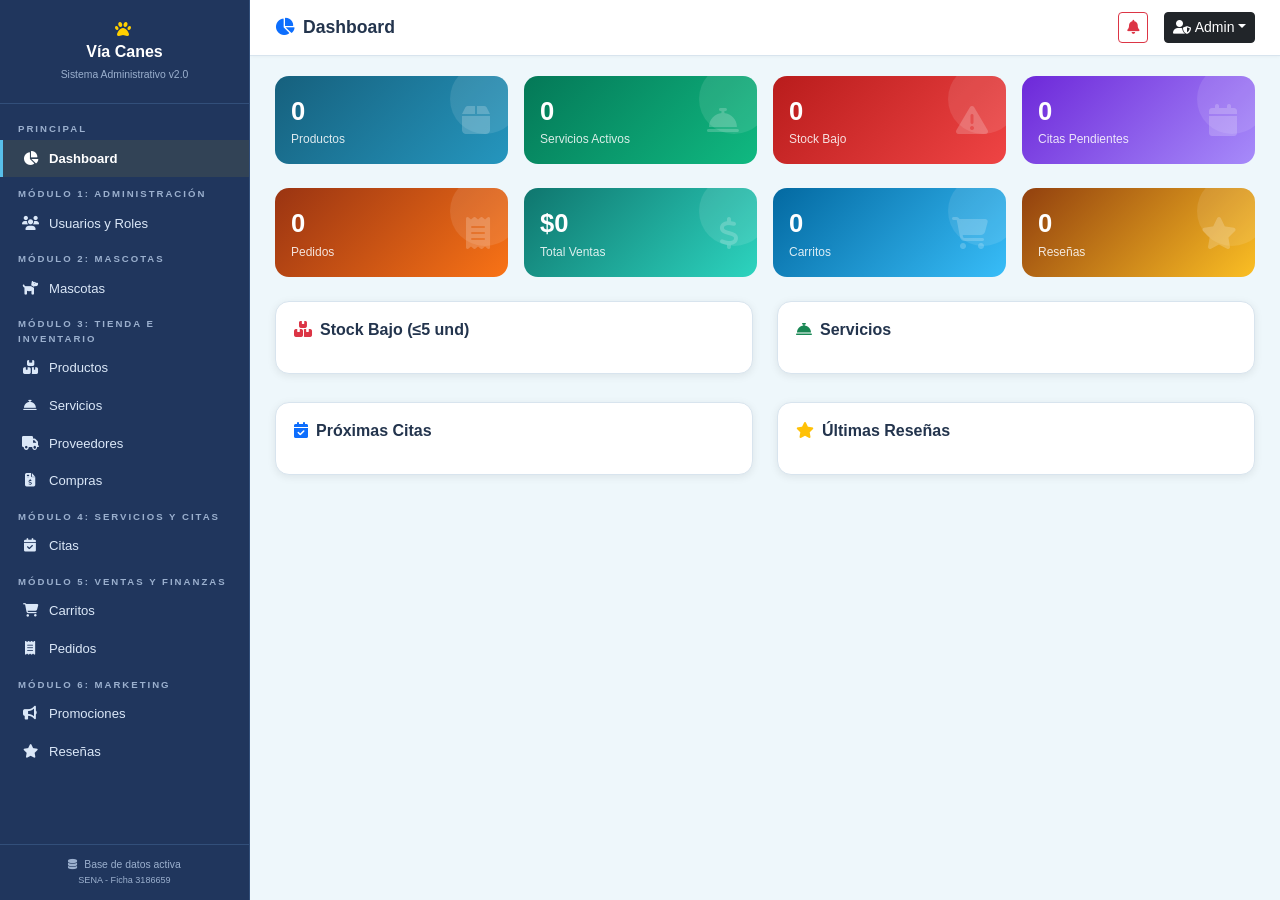
==== admin/index.html @ ef9cfd54 "mi primer commit" ====
<!DOCTYPE html>
<html lang="es">
<head>
<meta charset="UTF-8">
<title>Dashboard Admin | Vía Canes</title>
<meta name="viewport" content="width=device-width, initial-scale=1.0">
<link rel="stylesheet" href="https://cdnjs.cloudflare.com/ajax/libs/font-awesome/6.5.0/css/all.min.css">
<link href="https://cdn.jsdelivr.net/npm/bootstrap@5.3.0/dist/css/bootstrap.min.css" rel="stylesheet">
<link rel="stylesheet" href="../css/adminpanel.css">
</head>
<body>

<!-- ==================== SIDEBAR ==================== -->
<aside class="sidebar" id="sidebar">
  <div class="sidebar-brand">
    <i class="fa fa-paw me-1" style="color:#ffd000;"></i>
    <h5>Vía Canes</h5>
    <small>Sistema Administrativo v2.0</small>
  </div>
  <nav class="sidebar-nav">
    <div class="nav-label">Principal</div>
    <div class="nav-item active" data-mod="dashboard" onclick="cambiarModulo('dashboard')"><i class="fa fa-chart-pie"></i> Dashboard</div>

    <div class="nav-label">Módulo 1: Administración</div>
    <div class="nav-item" data-mod="usuarios" onclick="cambiarModulo('usuarios')"><i class="fa fa-users"></i> Usuarios y Roles</div>

    <div class="nav-label">Módulo 2: Mascotas</div>
    <div class="nav-item" data-mod="mascotas" onclick="cambiarModulo('mascotas')"><i class="fa fa-dog"></i> Mascotas</div>

    <div class="nav-label">Módulo 3: Tienda e Inventario</div>
    <div class="nav-item" data-mod="inventario" onclick="cambiarModulo('inventario')"><i class="fa fa-boxes-stacked"></i> Productos</div>
    <div class="nav-item" data-mod="servicios" onclick="cambiarModulo('servicios')"><i class="fa fa-concierge-bell"></i> Servicios</div>
    <div class="nav-item" data-mod="proveedores" onclick="cambiarModulo('proveedores')"><i class="fa fa-truck"></i> Proveedores</div>
    <div class="nav-item" data-mod="compras" onclick="cambiarModulo('compras')"><i class="fa fa-file-invoice-dollar"></i> Compras</div>

    <div class="nav-label">Módulo 4: Servicios y Citas</div>
    <div class="nav-item" data-mod="citas" onclick="cambiarModulo('citas')"><i class="fa fa-calendar-check"></i> Citas</div>

    <div class="nav-label">Módulo 5: Ventas y Finanzas</div>
    <div class="nav-item" data-mod="carritos" onclick="cambiarModulo('carritos')"><i class="fa fa-cart-shopping"></i> Carritos</div>
    <div class="nav-item" data-mod="ventas" onclick="cambiarModulo('ventas')"><i class="fa fa-receipt"></i> Pedidos</div>

    <div class="nav-label">Módulo 6: Marketing</div>
    <div class="nav-item" data-mod="marketing" onclick="cambiarModulo('marketing')"><i class="fa fa-bullhorn"></i> Promociones</div>
    <div class="nav-item" data-mod="resenas" onclick="cambiarModulo('resenas')"><i class="fa fa-star"></i> Reseñas</div>
  </nav>
  <div class="sidebar-footer">
    <i class="fa fa-database me-1"></i> Base de datos activa<br>
    <small>SENA - Ficha 3186659</small>
  </div>
</aside>

<!-- ==================== MAIN ==================== -->
<div class="main-content">
  <div class="topbar">
    <div class="d-flex align-items-center gap-3">
      <button class="btn btn-sm btn-outline-secondary d-md-none" onclick="document.getElementById('sidebar').classList.toggle('open')"><i class="fa fa-bars"></i></button>
      <h4 id="topbarTitle"><i class="fa fa-chart-pie me-2 text-primary"></i>Dashboard</h4>
    </div>
    <div class="d-flex align-items-center gap-3">
      <button class="btn btn-sm btn-outline-danger position-relative" onclick="verStockMinimo()" id="btnStockAlert">
        <i class="fa fa-bell"></i>
        <span class="position-absolute top-0 start-100 translate-middle badge rounded-pill bg-danger" id="stockBadge" style="display:none;">0</span>
      </button>
      <div class="dropdown">
        <button class="btn btn-sm btn-dark dropdown-toggle" data-bs-toggle="dropdown"><i class="fa fa-user-shield me-1"></i>Admin</button>
        <ul class="dropdown-menu dropdown-menu-end">
          <li><a class="dropdown-item small" href="#" onclick="cerrarSesion()"><i class="fa fa-sign-out-alt me-2"></i>Cerrar sesión</a></li>
        </ul>
      </div>
    </div>
  </div>

  <div class="content-area">

    <!-- ===== DASHBOARD ===== -->
    <div class="mod-section active" id="mod-dashboard">
      <!-- Tarjetas con la paleta actualizada -->
      <div class="row g-3 mb-4 fade-in">
        <div class="col-6 col-lg-3"><div class="stat-card" style="background:linear-gradient(135deg,#16607d,#2596be);"><div class="stat-num" id="statProductos">0</div><div class="stat-label">Productos</div><i class="fa fa-box stat-icon"></i></div></div>
        <div class="col-6 col-lg-3"><div class="stat-card" style="background:linear-gradient(135deg,#047857,#10b981);"><div class="stat-num" id="statServicios">0</div><div class="stat-label">Servicios Activos</div><i class="fa fa-concierge-bell stat-icon"></i></div></div>
        <div class="col-6 col-lg-3"><div class="stat-card" style="background:linear-gradient(135deg,#b91c1c,#ef4444);"><div class="stat-num" id="statStockBajo">0</div><div class="stat-label">Stock Bajo</div><i class="fa fa-exclamation-triangle stat-icon"></i></div></div>
        <div class="col-6 col-lg-3"><div class="stat-card" style="background:linear-gradient(135deg,#6d28d9,#a78bfa);"><div class="stat-num" id="statCitas">0</div><div class="stat-label">Citas Pendientes</div><i class="fa fa-calendar stat-icon"></i></div></div>
      </div>
      <div class="row g-3 mb-4 fade-in">
        <div class="col-6 col-lg-3"><div class="stat-card" style="background:linear-gradient(135deg,#9a3412,#f97316);"><div class="stat-num" id="statPedidos">0</div><div class="stat-label">Pedidos</div><i class="fa fa-receipt stat-icon"></i></div></div>
        <div class="col-6 col-lg-3"><div class="stat-card" style="background:linear-gradient(135deg,#0f766e,#2dd4bf);"><div class="stat-num" id="statVentas">$0</div><div class="stat-label">Total Ventas</div><i class="fa fa-dollar-sign stat-icon"></i></div></div>
        <div class="col-6 col-lg-3"><div class="stat-card" style="background:linear-gradient(135deg,#0369a1,#38bdf8);"><div class="stat-num" id="statCarritos">0</div><div class="stat-label">Carritos</div><i class="fa fa-cart-shopping stat-icon"></i></div></div>
        <div class="col-6 col-lg-3"><div class="stat-card" style="background:linear-gradient(135deg,#92400e,#fbbf24);"><div class="stat-num" id="statResenas">0</div><div class="stat-label">Reseñas</div><i class="fa fa-star stat-icon"></i></div></div>
      </div>
      <div class="row g-4">
        <div class="col-lg-6"><div class="sketch-card fade-in"><h6 class="fw-bold mb-3"><i class="fa fa-boxes-stacked me-2 text-danger"></i>Stock Bajo (≤5 und)</h6><div id="dashStockBajo" style="max-height:260px;overflow-y:auto;"></div></div></div>
        <div class="col-lg-6"><div class="sketch-card fade-in"><h6 class="fw-bold mb-3"><i class="fa fa-concierge-bell me-2 text-success"></i>Servicios</h6><div id="dashServicios" style="max-height:260px;overflow-y:auto;"></div></div></div>
      </div>
      <div class="row g-4 mt-1">
        <div class="col-lg-6"><div class="sketch-card fade-in"><h6 class="fw-bold mb-3"><i class="fa fa-calendar-check me-2 text-primary"></i>Próximas Citas</h6><div id="dashCitas" style="max-height:240px;overflow-y:auto;"></div></div></div>
        <div class="col-lg-6"><div class="sketch-card fade-in"><h6 class="fw-bold mb-3"><i class="fa fa-star me-2 text-warning"></i>Últimas Reseñas</h6><div id="dashResenas" style="max-height:240px;overflow-y:auto;"></div></div></div>
      </div>
    </div>

    <!-- ===== MÓDULO 1: USUARIOS ===== -->
    <div class="mod-section" id="mod-usuarios">
      <div class="sketch-card fade-in">
        <div class="d-flex justify-content-between align-items-center mb-3">
          <h6 class="fw-bold mb-0"><i class="fa fa-users me-2"></i>Usuarios Registrados</h6>
          <button class="btn btn-sm btn-v btn-primary" data-bs-toggle="modal" data-bs-target="#modalUsuario" onclick="prepararModalUsuarioNormal()">
            <i class="fa fa-plus me-1"></i>Nuevo
          </button>
        </div>
        <div class="table-responsive">
          <table class="table table-vc table-hover mb-0">
            <thead>
              <tr>
                <th>ID</th><th>Foto</th><th>Documento</th><th>Nombre</th><th>Email</th><th>Celular</th><th>Rol</th><th>Localidad</th><th>Acc.</th>
              </tr>
            </thead>
            <tbody id="tablaUsuarios"></tbody>
          </table>
        </div>
      </div>
    </div>

    <!-- ===== MÓDULO 2: MASCOTAS ===== -->
    <div class="mod-section" id="mod-mascotas">
      <div class="row g-4">
        <div class="col-lg-4">
          <div class="sketch-card fade-in">
            <h6 class="fw-bold mb-3"><i class="fa fa-paw me-2"></i>Registrar Mascota</h6>
            <form id="formMascota" novalidate>
              <input type="hidden" id="masIdEdit">
              <div class="mb-3 text-center">
                <input type="file" id="mascotaImagen" accept="image/*" style="display:none;" onchange="previewMascotaImg(this)">
                <div id="mascotaImgPreview" style="display:none;" class="mb-2">
                  <div class="img-preview-container d-inline-block">
                    <img id="mascotaPreview" src="" alt="">
                    <button type="button" class="btn-remove-img" onclick="quitarMascotaImg()"><i class="fa fa-times"></i></button>
                  </div>
                </div>
                <div id="mascotaImgPlaceholder" class="mb-2">
                  <div class="d-inline-flex align-items-center justify-content-center rounded-circle" style="width:100px;height:100px;background:#f0f2f5;border:3px dashed #cbd5e1;">
                    <i class="fa fa-paw fa-2x text-muted" style="opacity:.4;"></i>
                  </div>
                </div>
                <button type="button" class="btn btn-sm btn-dark mt-2 fw-bold w-100" onclick="document.getElementById('mascotaImagen').click()"><i class="fa fa-camera"></i> Foto</button>
              </div>
              <div class="mb-2"><label class="fw-bold small">Dueño:</label><select id="masDueno" class="form-select form-select-sm" required></select></div>
              <div class="mb-2"><label class="fw-bold small">Nombre de la Mascota:</label><input type="text" id="masNombre" class="form-control form-control-sm" required></div>
              <div class="row g-2 mb-2">
                <div class="col-6"><label class="fw-bold small">Especie:</label><select id="masEspecie" class="form-select form-select-sm" required><option value="">...</option></select></div>
                <div class="col-6"><label class="fw-bold small">Raza:</label><select id="masRaza" class="form-select form-select-sm" required><option value="">Primero especie</option></select></div>
              </div>
              <div class="mb-2" id="contEspecieDetalle" style="display:none;"><label class="fw-bold small">Detalle especie:</label><input type="text" id="masEspecieDetalle" class="form-control form-control-sm"></div>
              <div class="mb-2" id="contRazaDetalle" style="display:none;"><label class="fw-bold small">Detalle raza:</label><input type="text" id="masRazaDetalle" class="form-control form-control-sm"></div>
              <div class="row g-2 mb-2">
                <div class="col-6"><label class="fw-bold small">Sexo:</label><select id="masSexo" class="form-select form-select-sm" required><option value="">...</option></select></div>
                <div class="col-6"><label class="fw-bold small">Peso (kg):</label><input type="number" id="masPeso" class="form-control form-control-sm" step="0.1" required></div>
              </div>
              <div class="row g-2 mb-2">
                <div class="col-6"><label class="fw-bold small">Edad:</label><input type="text" id="masEdad" class="form-control form-control-sm" required></div>
                <div class="col-6"><label class="fw-bold small">Color:</label><input type="text" id="masColor" class="form-control form-control-sm"></div>
              </div>
              <div class="mb-3"><label class="fw-bold small">Observaciones:</label><textarea id="masObservaciones" class="form-control form-control-sm" rows="2"></textarea></div>
              <div class="d-grid gap-2">
                <button type="button" class="btn btn-sm btn-dark fw-bold" onclick="guardarMascota()">GUARDAR MASCOTA</button>
                <button type="button" class="btn btn-outline-secondary btn-sm" onclick="limpiarFormMascota()"><i class="fa fa-eraser me-1"></i>Limpiar</button>
              </div>
            </form>
          </div>
        </div>
        <div class="col-lg-8">
          <div class="sketch-card fade-in">
            <div class="d-flex justify-content-between align-items-center mb-3">
              <h6 class="fw-bold mb-0"><i class="fa fa-dog me-2"></i>Mascotas</h6>
              <button class="btn btn-sm btn-primary" onclick="prepararNuevaMascota()"><i class="fa fa-plus me-1"></i>Nueva</button>
              <input type="text" class="form-control form-control-sm" id="buscarMascota" placeholder="Buscar..." style="width:160px;" oninput="renderMascotas()">
            </div>
            <div class="table-responsive" style="max-height:560px;overflow-y:auto;">
              <table class="table table-vc table-hover mb-0">
                <thead style="position:sticky;top:0;z-index:2;">
                  <tr>
                    <th>ID</th><th>Foto</th><th>Nombre</th><th>Especie</th><th>Raza</th><th>Sexo</th><th>Edad</th><th>Peso</th><th>Dueño</th><th>Acc.</th>
                  </tr>
                </thead>
                <tbody id="tablaMascotas"></tbody>
              </table>
            </div>
          </div>
        </div>
      </div>
    </div>

    <!-- ===== MÓDULO 3: INVENTARIO ===== -->
    <div class="mod-section" id="mod-inventario">
      <div class="row g-4">
        <div class="col-lg-4">
          <div class="sketch-card fade-in">
            <h6 class="fw-bold mb-3"><i class="fa fa-plus-circle me-2 text-success"></i>Producto</h6>
            <form id="formProducto" novalidate>
              <input type="hidden" id="prodIdEdit">
              <div class="mb-3 text-center">
                <input type="file" id="productoImagen" accept="image/*" style="display:none;" onchange="previewProductoImg(this)">
                <div id="productoImgPreview" style="display:none;" class="mb-2">
                  <div class="img-preview-container d-inline-block">
                    <img id="productoPreview" src="" alt="" style="border-radius:12px;">
                    <button type="button" class="btn-remove-img" onclick="quitarProductoImg()"><i class="fa fa-times"></i></button>
                  </div>
                </div>
                <div id="productoImgPlaceholder" class="mb-2">
                  <div class="d-inline-flex align-items-center justify-content-center rounded-3" style="width:140px;height:100px;background:#f0f2f5;border:3px dashed #cbd5e1;">
                    <i class="fa fa-box-open fa-2x text-muted" style="opacity:.4;"></i>
                  </div>
                </div>
                <button type="button" class="btn btn-sm btn-dark mt-2 fw-bold w-100" onclick="document.getElementById('productoImagen').click()"><i class="fa fa-camera"></i> Foto</button>
              </div>
              <div class="mb-2"><label class="fw-bold small">Nombre:</label><input type="text" id="prodNombre" class="form-control form-control-sm" required></div>
              <div class="row g-2 mb-2">
                <div class="col-6"><label class="fw-bold small">Categoría:</label><select id="prodCategoria" class="form-select form-select-sm"></select></div>
                <div class="col-6"><label class="fw-bold small">Estado:</label><select id="prodEstado" class="form-select form-select-sm"></select></div>
              </div>
              <div class="mb-2"><label class="fw-bold small">Costo Compra $:</label><input type="number" id="prodCosto" class="form-control form-control-sm" min="0" required></div>
              <div class="mb-2"><label class="fw-bold small">Precio Venta $:</label><input type="number" id="prodPrecio" class="form-control form-control-sm" min="0" required></div>
              <div class="row g-2 mb-2">
                <div class="col-6"><label class="fw-bold small">Stock:</label><input type="number" id="prodStock" class="form-control form-control-sm" value="0" min="0"></div>
                <div class="col-6"><label class="fw-bold small">Cód. Barras:</label><input type="text" id="prodCodBarras" class="form-control form-control-sm"></div>
              </div>
              <div class="mb-2"><label class="fw-bold small">Proveedor:</label><select id="prodProveedor" class="form-select form-select-sm"></select></div>
              <div class="mb-3"><label class="fw-bold small">Descripción:</label><textarea id="prodDesc" class="form-control form-control-sm" rows="2"></textarea></div>
              <div class="d-grid gap-2">
                <button type="button" class="btn btn-sm btn-dark fw-bold" onclick="guardarProducto()">💾 GUARDAR EN SISTEMA VÍA CANES</button>
                <button type="button" class="btn btn-outline-secondary btn-sm" onclick="limpiarFormProducto()"><i class="fa fa-eraser me-1"></i>Limpiar</button>
              </div>
            </form>
          </div>
        </div>
        <div class="col-lg-8">
          <div class="sketch-card fade-in">
            <div class="d-flex justify-content-between align-items-center mb-3">
              <h6 class="fw-bold mb-0"><i class="fa fa-box me-2"></i>Productos</h6>
              <div class="d-flex gap-2">
                <input type="text" class="form-control form-control-sm" id="buscarProducto" placeholder="Buscar..." style="width:160px;" oninput="renderProductos()">
                <button class="btn btn-sm btn-outline-danger btn-v" onclick="verStockMinimo()" title="Ver Stock Mínimo"><i class="fa fa-exclamation-triangle"></i></button>
              </div>
            </div>
            <div class="table-responsive" style="max-height:500px;overflow-y:auto;">
              <table class="table table-vc table-hover mb-0">
                <thead style="position:sticky;top:0;z-index:2;">
                  <tr>
                    <th>ID</th><th>Foto</th><th>Producto</th><th>Categoría</th><th>Costo</th><th>Precio</th><th>Stock</th><th>Estado</th><th>Acc.</th>
                  </tr>
                </thead>
                <tbody id="tablaProductos"></tbody>
              </table>
            </div>
          </div>
        </div>
      </div>
    </div>

    <!-- SERVICIOS -->
    <div class="mod-section" id="mod-servicios">
      <div class="row g-4">
        <div class="col-lg-4"><div class="sketch-card fade-in"><h6 class="fw-bold mb-3"><i class="fa fa-plus-circle me-2 text-success"></i>Servicio</h6>
          <form id="formServicio"><input type="hidden" id="servIdEdit">
            <div class="mb-2"><label class="fw-bold small">Nombre:</label><input type="text" id="servNombre" class="form-control form-control-sm" required></div>
            <div class="mb-2"><label class="fw-bold small">Categoría:</label><select id="servCategoria" class="form-select form-select-sm"></select></div>
            <div class="row g-2 mb-2"><div class="col-6"><label class="fw-bold small">Precio Ref. $:</label><input type="number" id="servPrecio" class="form-control form-control-sm" required></div><div class="col-6"><label class="fw-bold small">Duración (min):</label><input type="number" id="servDuracion" class="form-control form-control-sm"></div></div>
            <div class="info-precio-variable mb-2"><i class="fa fa-info-circle"></i><span>Precio según tamaño, raza y especie.</span></div>
            <div class="mb-2"><label class="fw-bold small">Estado:</label><select id="servEstado" class="form-select form-select-sm"><option value="1">Activo</option><option value="2">Inactivo</option></select></div>
            <div class="mb-3"><label class="fw-bold small">Descripción:</label><textarea id="servDesc" class="form-control form-control-sm" rows="2"></textarea></div>
            <div class="d-grid gap-2"><button type="submit" class="btn btn-success btn-v"><i class="fa fa-save me-1"></i>Guardar</button><button type="button" class="btn btn-outline-secondary btn-sm" onclick="limpiarFormServicio()"><i class="fa fa-eraser me-1"></i>Limpiar</button></div>
          </form>
        </div>
      </div>
        <div class="col-lg-8">
        <div class="sketch-card fade-in">
        <div class="btn-group w-100 mb-3" id="filtroServGroup">
        <button type="button" class="btn btn-sm btn-dark" onclick="filtrarServicios('todos')" data-filtro="todos">Todos (<span class="cnt-t">0</span>)</button>
        <button type="button" class="btn btn-sm btn-outline-success" onclick="filtrarServicios('activos')" data-filtro="activos">Activos (<span class="cnt-a">0</span>)</button>
        <button type="button" class="btn btn-sm btn-outline-secondary" onclick="filtrarServicios('inactivos')" data-filtro="inactivos">Inactivos (<span class="cnt-i">0</span>)</button>
      </div>
      <div id="listaServicios" style="max-height:450px;overflow-y:auto;">
      </div>
    </div>
  </div>
    </div>
    </div>

    <!-- PROVEEDORES -->
<div class="mod-section" id="mod-proveedores">
  <div class="row g-4">
    <div class="col-lg-4">
      <div class="sketch-card fade-in">
        <h6 class="fw-bold mb-3"><i class="fa fa-truck me-2"></i>Proveedor</h6>
        <form id="formProveedor">
          <input type="hidden" id="provIdEdit">
          <div class="mb-2"><label class="fw-bold small">Empresa:</label><input type="text" id="provEmpresa" class="form-control form-control-sm" required></div>
          <div class="mb-2"><label class="fw-bold small">NIT:</label><input type="text" id="provNit" class="form-control form-control-sm" required></div>
          <div class="mb-2"><label class="fw-bold small">Contacto:</label><input type="text" id="provContacto" class="form-control form-control-sm" required></div>
          <div class="mb-2"><label class="fw-bold small">Teléfono:</label><input type="tel" id="provTelefono" class="form-control form-control-sm" required></div>
          <div class="mb-2"><label class="fw-bold small">Correo:</label><input type="email" id="provCorreo" class="form-control form-control-sm" required></div>
          
          <!--  NUEVOS CAMPOS AGREGADOS AQUÍ -->
          <div class="mb-2"><label class="fw-bold small">Dirección:</label><input type="text" id="provDireccion" class="form-control form-control-sm" placeholder="Ej: Cra 52 # 63-45"></div>
          <div class="mb-3"><label class="fw-bold small">Marcas que comercializa:</label><input type="text" id="provMarcas" class="form-control form-control-sm" placeholder="Ej: Purina, Royal Canin, Dog Chow..."></div>
          
          <div class="d-grid gap-2">
            <button type="submit" class="btn btn-primary btn-v"><i class="fa fa-save me-1"></i>Guardar</button>
            <button type="button" class="btn btn-outline-secondary btn-sm" onclick="limpiarFormProveedor()"><i class="fa fa-eraser me-1"></i>Limpiar</button>
          </div>
        </form>
        <div class="alert alert-light border mt-3 mb-0 rounded-3 small">
          <div class="d-flex justify-content-between"><span class="text-muted">Total:</span><strong id="provTotal">0</strong></div>
        </div>
      </div>
    </div>
    <div class="col-lg-8">
      <div class="sketch-card fade-in">
        <div class="d-flex justify-content-between align-items-center mb-3">
          <h6 class="fw-bold mb-0"><i class="fa fa-truck me-2"></i>Proveedores</h6>
          <input type="text" class="form-control form-control-sm" id="buscarProveedor" placeholder="Buscar..." style="width:200px;" oninput="renderProveedores()">
        </div>
        <div class="table-responsive" style="max-height:520px;overflow-y:auto;">
          <table class="table table-vc table-hover mb-0">
            <thead style="position:sticky;top:0;z-index:2;">
              <tr>
                <th>ID</th><th>Empresa</th><th>NIT</th><th>Contacto</th><th>Teléfono</th><th>Correo</th><th>Dirección</th><th>Marcas</th><th>Acc.</th>
              </tr>
            </thead>
            <tbody id="tablaProveedores"></tbody>
          </table>
        </div>
      </div>
    </div>
  </div>
</div>

    <!-- COMPRAS -->
    <div class="mod-section" id="mod-compras"> 
    <div class="row g-4"> 
        <div class="col-lg-4"> 
            <div class="sketch-card fade-in"> 
                <h6 class="fw-bold mb-3" id="tituloFormCompra"><i class="fa fa-file-invoice-dollar me-2 text-success"></i>Compra</h6> 
                <form id="formCompra">
                    <input type="hidden" id="compraIdEdit"> 
                    
                    <div class="mb-2">
                        <label class="fw-bold small">Proveedor:</label>
                        <select id="compraProveedor" class="form-select form-select-sm" required></select>
                    </div> 

                    <!-- 🆕 NUEVO CAMPO: N° Factura (Perfectamente integrado) -->
                    <div class="mb-2">
                        <label class="fw-bold small">N° Factura:</label>
                        <input type="text" id="compraFactura" class="form-control form-control-sm" placeholder="Ej: FAC-2024-001" required>
                    </div>

                    <div class="mb-2">
                        <label class="fw-bold small">Producto:</label>
                        <select id="compraProducto" class="form-select form-select-sm" required></select>
                    </div> 
                    
                    <div class="row g-2 mb-2">
                        <div class="col-6">
                            <label class="fw-bold small">Cantidad:</label>
                            <input type="number" id="compraCantidad" class="form-control form-control-sm" min="1" placeholder="Ej: 10" required>
                        </div>
                        <div class="col-6">
                            <label class="fw-bold small">Costo Unit. $:</label>
                            <input type="number" id="compraCosto" class="form-control form-control-sm" min="0" placeholder="Ej: 15000" required>
                        </div>
                    </div> 
                    
                    <div class="mb-3">
                        <label class="fw-bold small">Fecha:</label>
                        <input type="date" id="compraFecha" class="form-control form-control-sm" required>
                    </div> 
                    
                    <div class="d-grid gap-2">
                        <button type="button" class="btn btn-success btn-v w-100" id="btnGuardarCompra"><i class="fa fa-bolt me-1"></i>Guardado Automático</button>
                        <button type="button" class="btn btn-outline-secondary btn-sm" onclick="limpiarFormCompra()"><i class="fa fa-eraser me-1"></i>Limpiar</button>
                    </div> 
                </form> 
                
                <div class="mt-3 p-2 rounded-3 text-center small" id="comprasEstadoIndicador"><i class="fa fa-info-circle me-1"></i>Llena todos los campos y se guarda solo en 1.5s</div> 
                <div class="alert alert-info mt-2 mb-0 small" style="padding:8px 12px;"><i class="fa fa-info-circle me-1"></i>Stock se ajusta automáticamente al guardar o eliminar.</div> 
            </div> 
        </div> 
        
        <div class="col-lg-8"> 
            <div class="sketch-card fade-in"> 
                <div class="d-flex justify-content-between align-items-center mb-3">
                    <h6 class="fw-bold mb-0"><i class="fa fa-file-invoice-dollar me-2"></i>Historial de Compras</h6>
                    <span class="badge bg-primary" id="comprasTotalBadge">0 compras</span>
                </div> 
                <div class="table-responsive">
                    <table class="table table-vc table-hover mb-0">
                        <thead>
                            <tr>
                                <th>ID</th>
                                <th>Fecha</th>
                                <th>Proveedor</th>
                                <!-- 🆕 NUEVO ENCABEZADO: Factura -->
                                <th>Factura</th>
                                <th>Producto</th>
                                <th>Cant.</th>
                                <th>Costo Unit.</th>
                                <th>Total</th>
                                <th>Acc.</th>
                            </tr>
                        </thead>
                        <tbody id="tablaCompras"></tbody>
                    </table>
                </div> 
            </div> 
        </div> 
    </div> 
</div>

       
    <!-- MÓDULO CITAS -->
    <div class="mod-section" id="mod-citas">
      <div class="row g-4">
        <div class="col-lg-5"><div class="sketch-card fade-in"><h6 class="fw-bold mb-3"><i class="fa fa-calendar-plus me-2 text-primary"></i>Agendar Cita</h6>
          <form id="formCita">
            <div class="mb-2"><label class="fw-bold small"><i class="fa fa-user me-1 text-primary"></i>Cliente:</label><div class="select-with-btn"><select id="citaCliente" class="form-select form-select-sm" required><option value="">Seleccionar...</option></select><button type="button" class="btn btn-primary btn-add-inline" title="Crear cliente" onclick="abrirModalUsuarioDesdeCita()"><i class="fa fa-user-plus"></i></button></div><small id="citaClienteInfo" class="text-muted mt-1 d-block" style="font-size:.68rem;display:none;"></small></div>
            <div class="mb-2"><label class="fw-bold small"><i class="fa fa-paw me-1 text-success"></i>Mascota:</label><div class="select-with-btn"><select id="citaMascota" class="form-select form-select-sm" required><option value="">Primero seleccione cliente</option></select><button type="button" class="btn btn-success btn-add-inline" title="Registrar mascota rápida" onclick="toggleMiniFormMascota()" id="btnToggleMiniMas"><i class="fa fa-plus"></i></button></div><small id="citaMascotaInfo" class="text-muted mt-1 d-block" style="font-size:.68rem;display:none;"></small></div>
            <div id="miniFormMascota" style="display:none;">
              <div class="mini-form-card"><div class="d-flex justify-content-between align-items-center mb-2"><h6 class="mb-0"><i class="fa fa-bolt me-1"></i>Registro Rápido Mascota</h6><button type="button" class="btn btn-sm btn-outline-danger py-0 px-2" onclick="toggleMiniFormMascota()" style="font-size:.7rem;"><i class="fa fa-times"></i></button></div><div class="row g-2 mb-2"><div class="col-6"><label>Nombre *</label><input type="text" id="miniMasNombre" class="form-control form-control-sm"></div><div class="col-6"><label>Especie *</label><select id="miniMasEspecie" class="form-select form-select-sm"><option value="">...</option></select></div></div><div class="row g-2 mb-2"><div class="col-6"><label>Raza *</label><select id="miniMasRaza" class="form-select form-select-sm"><option value="">Primero especie</option></select></div><div class="col-6"><label>Sexo *</label><select id="miniMasSexo" class="form-select form-select-sm"><option value="">...</option></select></div></div><div class="row g-2 mb-2"><div class="col-4"><label>Peso *</label><input type="number" id="miniMasPeso" class="form-control form-control-sm" step="0.1"></div><div class="col-4"><label>Edad *</label><input type="text" id="miniMasEdad" class="form-control form-control-sm"></div><div class="col-4"><label>Color</label><input type="text" id="miniMasColor" class="form-control form-control-sm"></div></div><div id="miniContEspDetalle" style="display:none;" class="mb-2"><label>Detalle especie:</label><input type="text" id="miniMasEspDetalle" class="form-control form-control-sm"></div>
              <div id="miniContRazaDetalle" style="display:none;" class="mb-2"><label>Especifique la raza *</label><input type="text" id="miniMasRazaDetalle" class="form-control form-control-sm" placeholder="Ingrese la raza"></div>
              <div class="mb-2"><label>Observaciones</label><input type="text" id="miniMasObs" class="form-control form-control-sm"></div><button type="button" class="btn btn-sm btn-success w-100 fw-bold" onclick="guardarMascotaRapida()"><i class="fa fa-bolt me-1"></i>Guardar y Seleccionar</button></div></div>
            <div class="mb-2"><label class="fw-bold small"><i class="fa fa-concierge-bell me-1 text-warning"></i>Servicio:</label><select id="citaServicio" class="form-select form-select-sm" required><option value="">Seleccionar...</option></select><div class="info-precio-variable"><i class="fa fa-info-circle"></i><span>Precio según tamaño, raza y especie de la mascota.</span></div></div>
            <div class="row g-2 mb-2"><div class="col-6"><label class="fw-bold small">Fecha:</label><input type="date" id="citaFecha" class="form-control form-control-sm" required></div><div class="col-6"><label class="fw-bold small">Hora:</label><input type="time" id="citaHora" class="form-control form-control-sm" required></div></div>
            <div class="mb-3"><label class="fw-bold small">Notas:</label><textarea id="citaNotas" class="form-control form-control-sm" rows="2"></textarea></div>
            <button type="submit" class="btn btn-primary btn-v w-100"><i class="fa fa-calendar-check me-1"></i>Agendar Cita</button>
          </form></div></div>
        <div class="col-lg-7"><div class="sketch-card fade-in">
          <div class="d-flex justify-content-between align-items-center mb-3 flex-wrap gap-2"><h6 class="fw-bold mb-0"><i class="fa fa-calendar-check me-2"></i>Citas</h6><div class="btn-group btn-group-sm"><button class="btn btn-dark active" onclick="filtrarCitas('hoy',this)">Hoy</button><button class="btn btn-outline-dark" onclick="filtrarCitas('todas',this)">Todas</button><button class="btn btn-outline-warning" onclick="filtrarCitas('pendientes',this)">Pendientes</button><button class="btn btn-outline-info" onclick="filtrarCitas('confirmadas',this)">Confirmadas</button><button class="btn btn-outline-success" onclick="filtrarCitas('completadas',this)">Completadas</button><button class="btn btn-outline-secondary" onclick="filtrarCitas('canceladas',this)">Canceladas</button></div></div><div class="table-responsive" style="max-height:540px;overflow-y:auto;"><table class="table table-vc table-hover mb-0"><thead style="position:sticky;top:0;z-index:2;"><tr><th>ID</th><th>Fecha</th><th>Hora</th><th>Cliente</th><th>Mascota</th><th>Servicio</th><th>Estado</th><th>Acc.</th></tr></thead><tbody id="tablaCitas"></tbody></table></div></div></div>
      </div>
    </div>

    <div class="mod-section" id="mod-carritos"><div class="sketch-card fade-in"><h6 class="fw-bold mb-3"><i class="fa fa-cart-shopping me-2"></i>Carritos</h6><div id="listaCarritos"></div></div></div>
    
    <div class="mod-section" id="mod-ventas"><div class="sketch-card fade-in"><h6 class="fw-bold mb-3"><i class="fa fa-receipt me-2"></i>Pedidos</h6><div class="table-responsive"><table class="table table-vc table-hover mb-0"><thead><tr><th>ID</th><th>Fecha</th><th>Cliente</th><th>Total</th><th>Estado</th><th>Método</th><th>Pago</th><th>Acc.</th></tr></thead><tbody id="tablaPedidos"></tbody></table></div></div></div>
    
    <div class="mod-section" id="mod-marketing">
      <div class="row g-4">
        <div class="col-lg-5"><div class="sketch-card fade-in"><h6 class="fw-bold mb-3"><i class="fa fa-tags me-2 text-warning"></i>Promoción</h6><form id="formPromo"><div class="mb-2"><label class="fw-bold small">Nombre:</label><input type="text" id="promoNombre" class="form-control form-control-sm" required></div><div class="mb-2"><label class="fw-bold small">Descripción:</label><textarea id="promoDesc" class="form-control form-control-sm" rows="2"></textarea></div><div class="row g-2 mb-2"><div class="col-6"><label class="fw-bold small">Valor:</label><input type="number" id="promoValor" class="form-control form-control-sm" step="0.01"></div><div class="col-6"><label class="fw-bold small">Tipo:</label><select id="promoTipo" class="form-select form-select-sm"><option value="porcentaje">Porcentaje %</option><option value="valor">Valor Fijo $</option></select></div></div><div class="row g-2 mb-2"><div class="col-6"><label class="fw-bold small">Inicio:</label><input type="date" id="promoInicio" class="form-control form-control-sm"></div><div class="col-6"><label class="fw-bold small">Fin:</label><input type="date" id="promoFin" class="form-control form-control-sm"></div></div><button type="submit" class="btn btn-warning btn-v w-100 text-dark"><i class="fa fa-save me-1"></i>Guardar</button></form></div><div class="sketch-card fade-in mt-3"><h6 class="fw-bold mb-3"><i class="fa fa-link me-2 text-info"></i>Vincular Producto</h6><div class="mb-2"><label class="fw-bold small">Promoción:</label><select id="asigPromo" class="form-select form-select-sm"></select></div><div class="mb-2"><label class="fw-bold small">Producto:</label><select id="asigProducto" class="form-select form-select-sm"></select></div><button class="btn btn-sm btn-info btn-v w-100 text-white" onclick="asignarProductoPromo()"><i class="fa fa-link me-1"></i>Vincular</button><div id="listaProdPromo" class="mt-3" style="max-height:200px;overflow-y:auto;"></div></div></div>
        <div class="col-lg-7"><div class="sketch-card fade-in"><h6 class="fw-bold mb-3"><i class="fa fa-bullhorn me-2"></i>Promociones</h6><div class="table-responsive"><table class="table table-vc table-hover mb-0"><thead><tr><th>ID</th><th>Nombre</th><th>Valor</th><th>Tipo</th><th>Inicio</th><th>Fin</th><th>Estado</th><th>Acc.</th></tr></thead><tbody id="tablaPromos"></tbody></table></div></div></div>
      </div>
    </div>
    
    <div class="mod-section" id="mod-resenas">
      <div class="row g-4">
        <div class="col-lg-4"><div class="sketch-card fade-in"><h6 class="fw-bold mb-3"><i class="fa fa-star me-2 text-warning"></i>Reseña</h6><form id="formResena"><div class="mb-2"><label class="fw-bold small">Producto:</label><select id="resenaProducto" class="form-select form-select-sm" required></select></div><div class="mb-2"><label class="fw-bold small">Usuario:</label><select id="resenaUsuario" class="form-select form-select-sm" required></select></div><div class="mb-2"><label class="fw-bold small">Estrellas:</label><select id="resenaEstrellas" class="form-select form-select-sm"><option value="5">5</option><option value="4">4</option><option value="3">3</option><option value="2">2</option><option value="1">1</option></select></div><div class="mb-3"><label class="fw-bold small">Comentario:</label><textarea id="resenaComentario" class="form-control form-control-sm" rows="3" required></textarea></div><button type="submit" class="btn btn-warning btn-v w-100 text-dark"><i class="fa fa-save me-1"></i>Guardar</button></form></div></div>
        <div class="col-lg-8"><div class="sketch-card fade-in"><h6 class="fw-bold mb-3"><i class="fa fa-star me-2"></i>Reseñas</h6><div class="table-responsive"><table class="table table-vc table-hover mb-0"><thead><tr><th>ID</th><th>Producto</th><th>Usuario</th><th>Estrellas</th><th>Comentario</th><th>Fecha</th><th>Acc.</th></tr></thead><tbody id="tablaResenas"></tbody></table></div></div></div>
      </div>
    </div>
  </div>
</div>

<!-- ==================== MODALES GLOBALES ==================== -->
<div class="modal fade" id="modalStockBajo" tabindex="-1"><div class="modal-dialog modal-dialog-centered modal-lg"><div class="modal-content" style="border-radius:14px;border:none;"><div class="modal-header text-white" style="background:var(--grad-modal-danger);border-radius:14px 14px 0 0;"><h5 class="modal-title fw-bold"><i class="fa fa-exclamation-triangle me-2"></i>Stock Bajo</h5><button type="button" class="btn-close btn-close-white" data-bs-dismiss="modal"></button></div><div class="modal-body"><div class="row g-2 mb-4" id="stockResumen"></div><div id="stockLista" style="max-height:360px;overflow-y:auto;"></div></div></div></div></div>

<div class="modal fade" id="modalDetallePedido" tabindex="-1"><div class="modal-dialog modal-dialog-centered"><div class="modal-content" style="border-radius:14px;border:none;"><div class="modal-header text-white" style="background:var(--grad-modal-primary);border-radius:14px 14px 0 0;"><h5 class="modal-title fw-bold"><i class="fa fa-receipt me-2"></i>Detalle Pedido</h5><button type="button" class="btn-close btn-close-white" data-bs-dismiss="modal"></button></div><div class="modal-body" id="detallePedidoBody"></div></div></div></div>

<!-- Modal Único de Usuarios  -->
<div class="modal fade" id="modalUsuario" tabindex="-1" aria-labelledby="modalUsuarioTitulo" aria-hidden="true">
  <div class="modal-dialog modal-dialog-centered modal-lg">
    <div class="modal-content" style="border-radius:14px;border:none;">
      <div class="modal-header text-white" style="background:var(--grad-modal-primary);border-radius:14px 14px 0 0;">
        <h5 class="modal-title fw-bold"><i class="fa fa-user-plus me-2"></i><span id="modalUsuarioTitulo">Registro de Usuario</span></h5>
        <button type="button" class="btn-close btn-close-white" data-bs-dismiss="modal"></button>
      </div>
      <div class="modal-body">
<form id="formUsuario">
    <input type="hidden" name="id_usuario" value="">
    <div class="row g-3">
        <div class="col-md-5">
            <label for="usrTipoId" class="form-label">Tipo Identificación</label>
            <select class="form-select" id="usrTipoId" name="id_tipo_id" required></select>
        </div>
        <div class="col-md-7">
            <label for="usrDoc" class="form-label">Número de Documento</label>
            <input type="text" class="form-control" id="usrDoc" name="numero_documento" required>
        </div>
        <div class="col-md-6">
            <label for="usrNombres" class="form-label">Nombres</label>
            <input type="text" class="form-control" id="usrNombres" name="nombres" required>
        </div>
        <div class="col-md-6">
            <label for="usrApellidos" class="form-label">Apellidos</label>
            <input type="text" class="form-control" id="usrApellidos" name="apellidos" required>
        </div>
        <div class="col-md-6">
            <label for="usrEmail" class="form-label">Email</label>
            <input type="email" class="form-control" id="usrEmail" name="email" placeholder="ejemplo@dominio.com">
        </div>
        <div class="col-md-6">
            <label for="usrCelular" class="form-label">Celular</label>
            <input type="text" class="form-control" id="usrCelular" name="celular" placeholder="Solo números" inputmode="numeric" oninput="this.value = this.value.replace(/[^0-9]/g, '')" maxlength="15">
        </div>
        <div class="col-md-4">
            <label for="usrRol" class="form-label">Rol</label>
            <select class="form-select" id="usrRol" name="id_rol" required></select>
        </div>
        <div class="col-md-4">
            <label for="usrLocalidad" class="form-label">Localidad</label>
            <select class="form-select" id="usrLocalidad" name="id_localidad" required></select>
        </div>
        <div class="col-md-4">
            <label for="usrContrasena" class="form-label">Contraseña</label>
            <input type="password" class="form-control" id="usrContrasena" name="nueva_contrasena" placeholder="Dejar vacío si no cambia">
        </div>
        <div class="col-12">
            <label for="usrDireccion" class="form-label">Dirección</label>
            <input type="text" class="form-control" id="usrDireccion" name="direccion">
        </div>
        <div class="col-12">
            <label for="usrFoto" class="form-label">Foto de Perfil</label>
            <!-- INPUT OCULTO PARA ELIMINAR FOTO -->
    <input type="hidden" id="usrEliminarFotoFlag" name="eliminar_foto" value="0">
            <input class="form-control" type="file" id="usrFoto" name="foto_usuario" accept="image/*">
            <div class="mt-2 text-center">
                <img id="usrFotoPreview" src="" alt="Vista previa" width="100" height="100" class="rounded-circle d-none object-fit-cover border">
                    <!-- BOTONES DE ELIMINAR FOTO -->
        <div id="contEliminarFoto" class="mt-2 d-none">
            <button type="button" id="btnMarcarEliminar" class="btn btn-sm btn-outline-danger" onclick="marcarEliminarFoto()">
                <i class="fa fa-trash-alt me-1"></i>Eliminar foto
            </button>
            <div id="eliminacionPendiente" class="alert alert-warning py-1 px-2 mt-2 small d-none d-flex justify-content-between align-items-center">
                <span><i class="fa fa-exclamation-triangle me-1"></i>Pendiente eliminar</span>
                <button type="button" class="btn btn-sm btn-link text-primary p-0" onclick="cancelarEliminarFoto()">Deshacer</button>
            
              </div>
        </div>
    </div>
</form>
       
      </div>
      <div class="modal-footer">
        <button type="button" class="btn btn-secondary" data-bs-dismiss="modal">Cancelar</button>
        <button type="button" class="btn btn-primary btn-v" onclick="guardarUsuario()"><i class="fa fa-save me-1"></i>Guardar</button>
      </div>
    </div>
  </div>
</div>

<script src="https://cdn.jsdelivr.net/npm/bootstrap@5.3.0/dist/js/bootstrap.bundle.min.js"></script>
<script src="../js/modules-admin/main.js"></script>
<script src="../js/modules-admin/mod-dashboard.js"></script>
<script src="../js/modules-admin/mod-usuarios.js"></script>
<script src="../js/modules-admin/mod-mascotas.js"></script>
<script src="../js/modules-admin/mod-productos.js"></script>
<script src="../js/modules-admin/mod-servicios.js"></script>
<script src="../js/modules-admin/mod-proveedores.js"></script>
<script src="../js/modules-admin/mod-citas.js"></script>
<script src="../js/modules-admin/mod-compras.js"></script>
<script src="../js/modules-admin/mod-pedidos.js"></script>
<script src="../js/modules-admin/mod-promociones.js"></script>
<script src="../js/modules-admin/mod-resenas.js"></script>
<script src="../js/modules-admin/mod-carritos.js"></script>
</body>
</html>
---- css/adminpanel.css ----
:root{
  --sidebar-w:250px;
  --primary:#1f355d;
  --primary-dark:#172a4a;
  --primary-light:#5aa9e6;
  --secondary:#58bfe9;
  --white:#fff;
  --bg-body:#eef7fb;
  --surface:#fff;
  --surface-alt:#f8fbfd;
  --border:#d8e4ee;
  --text:#23344d;
  --text-muted:#6b7280;
  --sidebar-bg:#20365d;
  --sidebar-hover:#2c4c80;
  --sidebar-border:#324f7a;
  --sidebar-text:#dbe8f8;
  --sidebar-label:#9bb0ce;
  --sidebar-active-text:#fff;
  --sidebar-active-border:#58bfe9;
  --shadow-sm:0 2px 8px rgba(0,0,0,.08);
  --shadow-md:0 6px 18px rgba(0,0,0,.12);
  --shadow-lg:0 12px 30px rgba(0,0,0,.15);
  --radius-sm:8px;
  --radius-md:14px;
  --radius-lg:18px;
}

* { box-sizing: border-box; margin: 0; padding: 0 }

body {
  font-family: 'Segoe UI', Arial, sans-serif;
  background: var(--bg-body);
  color: var(--text);
  overflow-x: hidden;
}

/* ================= SIDEBAR ================= */
.sidebar {
  position: fixed;
  top: 0; left: 0;
  width: var(--sidebar-w);
  height: 100vh;
  background: var(--sidebar-bg);
  color: #fff;
  z-index: 1000;
  display: flex;
  flex-direction: column;
  border-right: 1px solid var(--sidebar-border);
  transition: transform .3s;
}

.sidebar-brand {
  padding: 18px 15px;
  text-align: center;
  border-bottom: 1px solid var(--sidebar-border);
}
.sidebar-brand h5 { margin: 0; font-weight: 800; font-size: 1rem; color: #fff }
.sidebar-brand small { color: var(--sidebar-label); font-size: .65rem }

.sidebar-nav { flex: 1; overflow-y: auto; padding: 8px 0 }
.sidebar-nav::-webkit-scrollbar { width: 3px }
.sidebar-nav::-webkit-scrollbar-thumb { background: #334155; border-radius: 3px }

.sidebar-nav .nav-label {
  padding: 10px 18px 3px;
  font-size: .6rem;
  text-transform: uppercase;
  letter-spacing: 2px;
  color: var(--sidebar-label);
  font-weight: 700;
}

.sidebar-nav .nav-item {
  display: flex;
  align-items: center;
  gap: 10px;
  padding: 9px 18px;
  cursor: pointer;
  transition: all .2s;
  border-left: 3px solid transparent;
  font-size: .82rem;
  color: var(--sidebar-text);
}
.sidebar-nav .nav-item:hover {
  background: var(--sidebar-hover);
  color: #fff;
}
.sidebar-nav .nav-item.active {
  background: rgba(255, 208, 0, 0.08);
  color: var(--sidebar-active-text);
  border-left-color: var(--sidebar-active-border);
  font-weight: 600;
}
.sidebar-nav .nav-item i { width: 18px; text-align: center; font-size: .85rem }

.sidebar-footer {
  padding: 12px 15px;
  border-top: 1px solid var(--sidebar-border);
  font-size: .65rem;
  color: var(--sidebar-label);
  text-align: center;
}

/* ================= MAIN CONTENT ================= */
.main-content { margin-left: var(--sidebar-w); min-height: 100vh }

.topbar {
  background: var(--surface);
  padding: 12px 25px;
  border-bottom: 1px solid var(--border);
  display: flex;
  justify-content: space-between;
  align-items: center;
  position: sticky;
  top: 0;
  z-index: 100;
  box-shadow: 0 1px 3px rgba(0,0,0,0.03);
}
.topbar h4 { margin: 0; font-weight: 700; font-size: 1.1rem }

.content-area { padding: 20px 25px }

/* ================= CARDS ================= */
.sketch-card {
  background: var(--surface);
  border: 1px solid var(--border);
  border-radius: var(--radius-md);
  padding: 18px;
  box-shadow: var(--shadow-sm);
}

.stat-card {
  border-radius: var(--radius-md);
  padding: 16px;
  color: #fff;
  position: relative;
  overflow: hidden;
}
.stat-card::after {
  content: '';
  position: absolute;
  right: -12px; top: -12px;
  width: 70px; height: 70px;
  border-radius: 50%;
  background: rgba(255,255,255,.1);
}
.stat-card .stat-num { font-size: 1.6rem; font-weight: 800 }
.stat-card .stat-label { font-size: .75rem; opacity: .85 }
.stat-card .stat-icon {
  position: absolute;
  right: 18px; top: 50%;
  transform: translateY(-50%);
  font-size: 2rem;
  opacity: .2;
}

/* ================= TABLAS ================= */
.table-vc { font-size: .8rem }
.table-vc thead th {
  background: var(--surface-alt);
  border-bottom: 2px solid var(--border);
  font-weight: 700;
  text-transform: uppercase;
  font-size: .65rem;
  letter-spacing: .5px;
  color: var(--text-muted);
  padding: 10px 8px;
}
.table-vc tbody td { padding: 8px; vertical-align: middle }

/* ================= BOTONES ================= */
.btn-v {
  border-radius: var(--radius-sm);
  font-weight: 600;
  font-size: .8rem;
  padding: 7px 14px;
  transition: all .2s;
}
.btn-v:hover {
  transform: translateY(-1px);
  box-shadow: var(--shadow-md);
}

.btn-primary {
  --bs-btn-bg: var(--primary);
  --bs-btn-border-color: var(--primary);
  --bs-btn-hover-bg: var(--primary-dark);
  --bs-btn-hover-border-color: var(--primary-dark);
  --bs-btn-active-bg: var(--primary-dark);
  --bs-btn-color: #fff;
  --bs-btn-hover-color: #fff;
}

.btn-outline-primary {
  --bs-btn-color: var(--primary);
  --bs-btn-border-color: var(--primary);
  --bs-btn-hover-bg: var(--primary);
  --bs-btn-hover-border-color: var(--primary);
  --bs-btn-hover-color: #fff;
}

/* ================= BADGES Y ALERTAS ================= */
.badge.bg-primary { background-color: var(--primary) !important; }

.alert-info {
  background-color: var(--info-light);
  border-color: #bfdbfe;
  color: #1e40af;
}

.alert-light {
  background-color: #f8fafc;
  border-color: #e2e8f0;
  color: var(--text);
}

/* ================= MODALES ================= */
.modal-custom {
  position: fixed;
  top: 0; left: 0;
  width: 100%; height: 100%;
  background: rgba(0,0,0,.6);
  backdrop-filter: blur(4px);
  display: flex;
  align-items: center;
  justify-content: center;
  z-index: 2000;
}
.modal-login {
  background: #fff;
  padding: 30px;
  border-radius: var(--radius-lg);
  border: none;
  width: 340px;
  box-shadow: var(--shadow-lg);
}

.mod-section { display: none }
.mod-section.active { display: block }

/* ================= STOCK CARD ================= */
.stock-card {
  border-radius: 10px;
  padding: 12px 16px;
  display: flex;
  align-items: center;
  justify-content: space-between;
  margin-bottom: 8px;
  transition: transform .15s;
}
.stock-card:hover { transform: translateX(4px) }

/* ================= SERVICIO CARD ================= */
.servicio-card {
  border-radius: 10px;
  padding: 14px;
  border: 1px solid var(--border);
  margin-bottom: 8px;
  transition: all .2s;
}
.servicio-card:hover { box-shadow: var(--shadow-md) }
.servicio-card.inactivo { opacity: .55; background: var(--surface-alt) }

/* ================= ANIMACIONES ================= */
@keyframes fadeInUp {
  from { opacity: 0; transform: translateY(12px) }
  to   { opacity: 1; transform: translateY(0) }
}
.fade-in { animation: fadeInUp .35s ease-out }

/* ================= FORMULARIOS ================= */
.form-check-input:checked {
  background-color: var(--primary);
  border-color: var(--primary);
}
.form-select:focus,
.form-control:focus {
  border-color: var(--primary-light);
  box-shadow: 0 0 0 .2rem rgba(37, 150, 190, 0.2);
}

/* ================= IMAGEN PREVIEW ================= */
.img-preview-container { position: relative; display: inline-block }
.img-preview-container img {
  width: 100px; height: 100px;
  object-fit: cover;
  border-radius: 50%;
  border: 3px solid var(--border);
}
.img-preview-container .btn-remove-img {
  position: absolute;
  top: -4px; right: -4px;
  width: 22px; height: 22px;
  border-radius: 50%;
  background: var(--danger);
  color: #fff;
  border: none;
  font-size: .65rem;
  display: flex;
  align-items: center;
  justify-content: center;
  cursor: pointer;
  padding: 0;
  line-height: 1;
  transition: transform .2s;
}
.img-preview-container .btn-remove-img:hover { transform: scale(1.1) }

/* ================= CITAS ================= */
.select-with-btn { display: flex; gap: 0; align-items: stretch }
.select-with-btn .form-select { flex: 1; border-radius: 6px 0 0 6px !important }
.select-with-btn .btn-add-inline {
  width: 38px; min-width: 38px;
  display: flex;
  align-items: center;
  justify-content: center;
  border-radius: 0 6px 6px 0;
  font-size: .85rem;
  transition: all .2s;
}
.select-with-btn .btn-add-inline:hover {
  transform: scale(1.05);
  box-shadow: 0 3px 10px rgba(0,0,0,.15);
}

.mini-form-card {
  background: linear-gradient(135deg, #f0f9fc, #daeef6);
  border: 2px dashed var(--primary-light);
  border-radius: var(--radius-md);
  padding: 16px;
  margin-top: 10px;
  animation: fadeInUp .3s ease-out;
}
.mini-form-card h6 {
  font-size: .8rem;
  font-weight: 700;
  color: var(--primary-dark);
  margin-bottom: 10px;
}
.mini-form-card .row { --bs-gutter-x: 8px }
.mini-form-card label {
  font-size: .7rem;
  font-weight: 600;
  color: var(--text-muted);
  margin-bottom: 2px;
}
.mini-form-card .form-control,
.mini-form-card .form-select {
  font-size: .78rem;
  padding: 5px 8px;
  border-radius: 6px;
}

.info-precio-variable {
  background: #fff7ed;
  border: 1px solid #ffe082;
  border-radius: var(--radius-sm);
  padding: 8px 12px;
  font-size: .72rem;
  color: #8f5200;
  display: flex;
  align-items: center;
  gap: 8px;
  margin-top: 6px;
}
.info-precio-variable i { font-size: .9rem; color: var(--secondary) }

/* ================= TABLA SCROLL ================= */
.tabla-scroll-panel { max-height: 520px; overflow-y: auto }
.tabla-scroll-panel thead { position: sticky; top: 0; z-index: 2 }
.tabla-scroll-panel thead th {
background-color: #ff8c00; 
}

/* ================= DROPDOWN ================= */
.dropdown-menu {
  border: 1px solid var(--border);
  box-shadow: var(--shadow-md);
  border-radius: var(--radius-sm);
}
.dropdown-item:hover {
  background-color: var(--primary-bg);
  color: var(--primary-dark);
}

/* ================= INDICADOR COMPRAS ================= */
#comprasEstadoIndicador {
  background: var(--info-light) !important;
  border-color: #bfdbfe !important;
  color: #1e40af !important;
}

/* ================= RESPONSIVE ================= */
@media (max-width: 768px) {
  .sidebar { transform: translateX(-100%) }
  .sidebar.open { transform: translateX(0) }
  .main-content { margin-left: 0 }
  .content-area { padding: 12px }
}
/* OCULTAR EL $NaN Y CUALQUIER PRECIO DE SERVICIO */
.precio, .price, [class*="precio"], [class*="price"] {
    display: none !important;
}
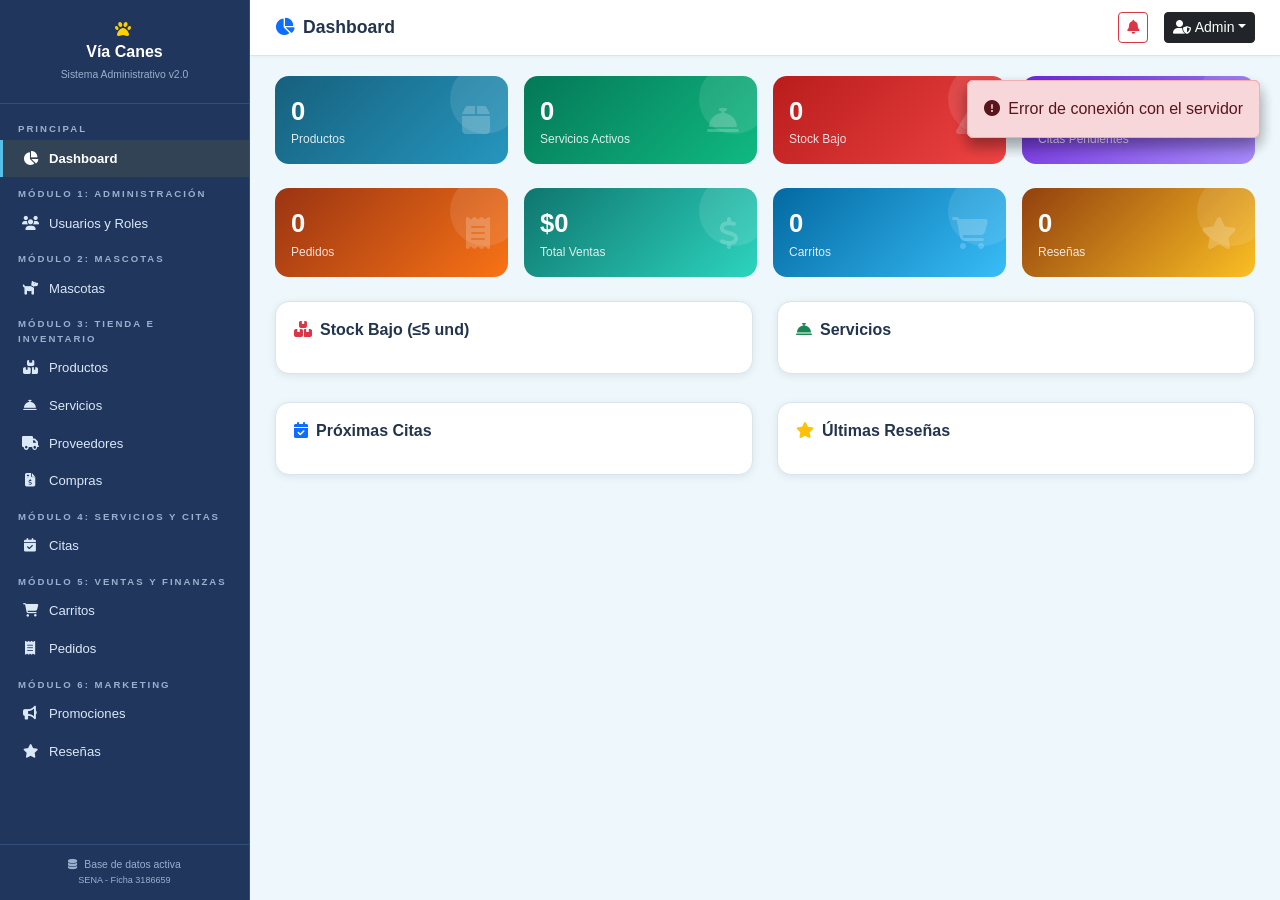
==== commit 412b15a8: "feat(servicios-tienda): integrar fotos en servicios, desplegar descripciones al clic y ajustar promo" ====
--- a/admin/index.html
+++ b/admin/index.html
@@ -12,450 +12,717 @@
 
 <!-- ==================== SIDEBAR ==================== -->
 <aside class="sidebar" id="sidebar">
-  <div class="sidebar-brand">
-    <i class="fa fa-paw me-1" style="color:#ffd000;"></i>
-    <h5>Vía Canes</h5>
-    <small>Sistema Administrativo v2.0</small>
-  </div>
-  <nav class="sidebar-nav">
-    <div class="nav-label">Principal</div>
-    <div class="nav-item active" data-mod="dashboard" onclick="cambiarModulo('dashboard')"><i class="fa fa-chart-pie"></i> Dashboard</div>
-
-    <div class="nav-label">Módulo 1: Administración</div>
-    <div class="nav-item" data-mod="usuarios" onclick="cambiarModulo('usuarios')"><i class="fa fa-users"></i> Usuarios y Roles</div>
-
-    <div class="nav-label">Módulo 2: Mascotas</div>
-    <div class="nav-item" data-mod="mascotas" onclick="cambiarModulo('mascotas')"><i class="fa fa-dog"></i> Mascotas</div>
-
-    <div class="nav-label">Módulo 3: Tienda e Inventario</div>
-    <div class="nav-item" data-mod="inventario" onclick="cambiarModulo('inventario')"><i class="fa fa-boxes-stacked"></i> Productos</div>
-    <div class="nav-item" data-mod="servicios" onclick="cambiarModulo('servicios')"><i class="fa fa-concierge-bell"></i> Servicios</div>
-    <div class="nav-item" data-mod="proveedores" onclick="cambiarModulo('proveedores')"><i class="fa fa-truck"></i> Proveedores</div>
-    <div class="nav-item" data-mod="compras" onclick="cambiarModulo('compras')"><i class="fa fa-file-invoice-dollar"></i> Compras</div>
-
-    <div class="nav-label">Módulo 4: Servicios y Citas</div>
-    <div class="nav-item" data-mod="citas" onclick="cambiarModulo('citas')"><i class="fa fa-calendar-check"></i> Citas</div>
-
-    <div class="nav-label">Módulo 5: Ventas y Finanzas</div>
-    <div class="nav-item" data-mod="carritos" onclick="cambiarModulo('carritos')"><i class="fa fa-cart-shopping"></i> Carritos</div>
-    <div class="nav-item" data-mod="ventas" onclick="cambiarModulo('ventas')"><i class="fa fa-receipt"></i> Pedidos</div>
-
-    <div class="nav-label">Módulo 6: Marketing</div>
-    <div class="nav-item" data-mod="marketing" onclick="cambiarModulo('marketing')"><i class="fa fa-bullhorn"></i> Promociones</div>
-    <div class="nav-item" data-mod="resenas" onclick="cambiarModulo('resenas')"><i class="fa fa-star"></i> Reseñas</div>
-  </nav>
-  <div class="sidebar-footer">
-    <i class="fa fa-database me-1"></i> Base de datos activa<br>
-    <small>SENA - Ficha 3186659</small>
-  </div>
+<div class="sidebar-brand">
+<i class="fa fa-paw me-1" style="color:#ffd000;"></i>
+<h5>Vía Canes</h5>
+<small>Sistema Administrativo v2.0</small>
+</div>
+<nav class="sidebar-nav">
+<div class="nav-label">Principal</div>
+<div class="nav-item active" data-mod="dashboard" onclick="cambiarModulo('dashboard')"><i class="fa fa-chart-pie"></i> Dashboard</div>
+
+<div class="nav-label">Módulo 1: Administración</div>
+<div class="nav-item" data-mod="usuarios" onclick="cambiarModulo('usuarios')"><i class="fa fa-users"></i> Usuarios y Roles</div>
+
+<div class="nav-label">Módulo 2: Mascotas</div>
+<div class="nav-item" data-mod="mascotas" onclick="cambiarModulo('mascotas')"><i class="fa fa-dog"></i> Mascotas</div>
+
+<div class="nav-label">Módulo 3: Tienda e Inventario</div>
+<div class="nav-item" data-mod="inventario" onclick="cambiarModulo('inventario')"><i class="fa fa-boxes-stacked"></i> Productos</div>
+<div class="nav-item" data-mod="servicios" onclick="cambiarModulo('servicios')"><i class="fa fa-concierge-bell"></i> Servicios</div>
+<div class="nav-item" data-mod="proveedores" onclick="cambiarModulo('proveedores')"><i class="fa fa-truck"></i> Proveedores</div>
+<div class="nav-item" data-mod="compras" onclick="cambiarModulo('compras')"><i class="fa fa-file-invoice-dollar"></i> Compras</div>
+
+<div class="nav-label">Módulo 4: Servicios y Citas</div>
+<div class="nav-item" data-mod="citas" onclick="cambiarModulo('citas')"><i class="fa fa-calendar-check"></i> Citas</div>
+
+<div class="nav-label">Módulo 5: Ventas y Finanzas</div>
+<div class="nav-item" data-mod="carritos" onclick="cambiarModulo('carritos')"><i class="fa fa-cart-shopping"></i> Carritos</div>
+<div class="nav-item" data-mod="ventas" onclick="cambiarModulo('ventas')"><i class="fa fa-receipt"></i> Pedidos</div>
+
+<div class="nav-label">Módulo 6: Marketing</div>
+<div class="nav-item" data-mod="marketing" onclick="cambiarModulo('marketing')"><i class="fa fa-bullhorn"></i> Promociones</div>
+<div class="nav-item" data-mod="resenas" onclick="cambiarModulo('resenas')"><i class="fa fa-star"></i> Reseñas</div>
+</nav>
+<div class="sidebar-footer">
+<i class="fa fa-database me-1"></i> Base de datos activa<br>
+<small>SENA - Ficha 3186659</small>
+</div>
 </aside>
 
 <!-- ==================== MAIN ==================== -->
 <div class="main-content">
-  <div class="topbar">
-    <div class="d-flex align-items-center gap-3">
-      <button class="btn btn-sm btn-outline-secondary d-md-none" onclick="document.getElementById('sidebar').classList.toggle('open')"><i class="fa fa-bars"></i></button>
-      <h4 id="topbarTitle"><i class="fa fa-chart-pie me-2 text-primary"></i>Dashboard</h4>
+<div class="topbar">
+<div class="d-flex align-items-center gap-3">
+<button class="btn btn-sm btn-outline-secondary d-md-none" onclick="document.getElementById('sidebar').classList.toggle('open')"><i class="fa fa-bars"></i></button>
+<h4 id="topbarTitle"><i class="fa fa-chart-pie me-2 text-primary"></i>Dashboard</h4>
+</div>
+<div class="d-flex align-items-center gap-3">
+<button class="btn btn-sm btn-outline-danger position-relative" onclick="verStockMinimo()" id="btnStockAlert">
+<i class="fa fa-bell"></i>
+<span class="position-absolute top-0 start-100 translate-middle badge rounded-pill bg-danger" id="stockBadge" style="display:none;">0</span>
+</button>
+<div class="dropdown">
+<button class="btn btn-sm btn-dark dropdown-toggle" data-bs-toggle="dropdown"><i class="fa fa-user-shield me-1"></i>Admin</button>
+<ul class="dropdown-menu dropdown-menu-end">
+<li><a class="dropdown-item small" href="#" onclick="cerrarSesion()"><i class="fa fa-sign-out-alt me-2"></i>Cerrar sesión</a></li>
+</ul>
+</div>
+</div>
+</div>
+
+<div class="content-area">
+
+<!-- ===== DASHBOARD ===== -->
+<div class="mod-section active" id="mod-dashboard">
+<!-- Tarjetas con la paleta actualizada -->
+<div class="row g-3 mb-4 fade-in">
+<div class="col-6 col-lg-3"><div class="stat-card" style="background:linear-gradient(135deg,#16607d,#2596be);"><div class="stat-num" id="statProductos">0</div><div class="stat-label">Productos</div><i class="fa fa-box stat-icon"></i></div></div>
+<div class="col-6 col-lg-3"><div class="stat-card" style="background:linear-gradient(135deg,#047857,#10b981);"><div class="stat-num" id="statServicios">0</div><div class="stat-label">Servicios Activos</div><i class="fa fa-concierge-bell stat-icon"></i></div></div>
+<div class="col-6 col-lg-3"><div class="stat-card" style="background:linear-gradient(135deg,#b91c1c,#ef4444);"><div class="stat-num" id="statStockBajo">0</div><div class="stat-label">Stock Bajo</div><i class="fa fa-exclamation-triangle stat-icon"></i></div></div>
+<div class="col-6 col-lg-3"><div class="stat-card" style="background:linear-gradient(135deg,#6d28d9,#a78bfa);"><div class="stat-num" id="statCitas">0</div><div class="stat-label">Citas Pendientes</div><i class="fa fa-calendar stat-icon"></i></div></div>
+</div>
+<div class="row g-3 mb-4 fade-in">
+<div class="col-6 col-lg-3"><div class="stat-card" style="background:linear-gradient(135deg,#9a3412,#f97316);"><div class="stat-num" id="statPedidos">0</div><div class="stat-label">Pedidos</div><i class="fa fa-receipt stat-icon"></i></div></div>
+<div class="col-6 col-lg-3"><div class="stat-card" style="background:linear-gradient(135deg,#0f766e,#2dd4bf);"><div class="stat-num" id="statVentas">$0</div><div class="stat-label">Total Ventas</div><i class="fa fa-dollar-sign stat-icon"></i></div></div>
+<div class="col-6 col-lg-3"><div class="stat-card" style="background:linear-gradient(135deg,#0369a1,#38bdf8);"><div class="stat-num" id="statCarritos">0</div><div class="stat-label">Carritos</div><i class="fa fa-cart-shopping stat-icon"></i></div></div>
+<div class="col-6 col-lg-3"><div class="stat-card" style="background:linear-gradient(135deg,#92400e,#fbbf24);"><div class="stat-num" id="statResenas">0</div><div class="stat-label">Reseñas</div><i class="fa fa-star stat-icon"></i></div></div>
+</div>
+<div class="row g-4">
+<div class="col-lg-6"><div class="sketch-card fade-in"><h6 class="fw-bold mb-3"><i class="fa fa-boxes-stacked me-2 text-danger"></i>Stock Bajo (≤5 und)</h6><div id="dashStockBajo" style="max-height:260px;overflow-y:auto;"></div></div></div>
+<div class="col-lg-6"><div class="sketch-card fade-in"><h6 class="fw-bold mb-3"><i class="fa fa-concierge-bell me-2 text-success"></i>Servicios</h6><div id="dashServicios" style="max-height:260px;overflow-y:auto;"></div></div></div>
+</div>
+<div class="row g-4 mt-1">
+<div class="col-lg-6"><div class="sketch-card fade-in"><h6 class="fw-bold mb-3"><i class="fa fa-calendar-check me-2 text-primary"></i>Próximas Citas</h6><div id="dashCitas" style="max-height:240px;overflow-y:auto;"></div></div></div>
+<div class="col-lg-6"><div class="sketch-card fade-in"><h6 class="fw-bold mb-3"><i class="fa fa-star me-2 text-warning"></i>Últimas Reseñas</h6><div id="dashResenas" style="max-height:240px;overflow-y:auto;"></div></div></div>
+</div>
+</div>
+
+<!-- ===== MÓDULO 1: USUARIOS ===== -->
+<div class="mod-section" id="mod-usuarios">
+<div class="sketch-card fade-in">
+<div class="d-flex justify-content-between align-items-center mb-3">
+<h6 class="fw-bold mb-0"><i class="fa fa-users me-2"></i>Usuarios Registrados</h6>
+<button class="btn btn-sm btn-v btn-primary" data-bs-toggle="modal" data-bs-target="#modalUsuario" onclick="prepararModalUsuarioNormal()">
+<i class="fa fa-plus me-1"></i>Nuevo
+</button>
+</div>
+<div class="table-responsive">
+<table class="table table-vc table-hover mb-0">
+<thead>
+<tr>
+<th>ID</th><th>Foto</th><th>Documento</th><th>Nombre</th><th>Email</th><th>Celular</th><th>Rol</th><th>Localidad</th><th>Acc.</th>
+</tr>
+</thead>
+<tbody id="tablaUsuarios"></tbody>
+</table>
+</div>
+</div>
+</div>
+
+<!-- ===== MÓDULO 2: MASCOTAS ===== -->
+<div class="mod-section" id="mod-mascotas">
+<div class="row g-4">
+<div class="col-lg-4">
+<div class="sketch-card fade-in">
+<h6 class="fw-bold mb-3"><i class="fa fa-paw me-2"></i>Registrar Mascota</h6>
+<form id="formMascota" novalidate>
+<input type="hidden" id="masIdEdit">
+<div class="mb-3 text-center">
+<input type="file" id="mascotaImagen" accept="image/*" style="display:none;" onchange="previewMascotaImg(this)">
+<div id="mascotaImgPreview" style="display:none;" class="mb-2">
+<div class="img-preview-container d-inline-block">
+<img id="mascotaPreview" src="" alt="">
+<button type="button" class="btn-remove-img" onclick="quitarMascotaImg()"><i class="fa fa-times"></i></button>
+</div>
+</div>
+<div id="mascotaImgPlaceholder" class="mb-2">
+<div class="d-inline-flex align-items-center justify-content-center rounded-circle" style="width:100px;height:100px;background:#f0f2f5;border:3px dashed #cbd5e1;">
+<i class="fa fa-paw fa-2x text-muted" style="opacity:.4;"></i>
+</div>
+</div>
+<button type="button" class="btn btn-sm btn-dark mt-2 fw-bold w-100" onclick="document.getElementById('mascotaImagen').click()"><i class="fa fa-camera"></i> Foto</button>
+</div>
+<div class="mb-2"><label class="fw-bold small">Dueño:</label><select id="masDueno" class="form-select form-select-sm" required></select></div>
+<div class="mb-2"><label class="fw-bold small">Nombre de la Mascota:</label><input type="text" id="masNombre" class="form-control form-control-sm" required></div>
+<div class="row g-2 mb-2">
+<div class="col-6"><label class="fw-bold small">Especie:</label><select id="masEspecie" class="form-select form-select-sm" required><option value="">...</option></select></div>
+<div class="col-6"><label class="fw-bold small">Raza:</label><select id="masRaza" class="form-select form-select-sm" required><option value="">Primero especie</option></select></div>
+</div>
+<div class="mb-2" id="contEspecieDetalle" style="display:none;"><label class="fw-bold small">Detalle especie:</label><input type="text" id="masEspecieDetalle" class="form-control form-control-sm"></div>
+<div class="mb-2" id="contRazaDetalle" style="display:none;"><label class="fw-bold small">Detalle raza:</label><input type="text" id="masRazaDetalle" class="form-control form-control-sm"></div>
+<div class="row g-2 mb-2">
+<div class="col-6"><label class="fw-bold small">Sexo:</label><select id="masSexo" class="form-select form-select-sm" required><option value="">...</option></select></div>
+<div class="col-6"><label class="fw-bold small">Peso (kg):</label><input type="number" id="masPeso" class="form-control form-control-sm" step="0.1" required></div>
+</div>
+<div class="row g-2 mb-2">
+<div class="col-6"><label class="fw-bold small">Edad:</label><input type="text" id="masEdad" class="form-control form-control-sm" required></div>
+<div class="col-6"><label class="fw-bold small">Color:</label><input type="text" id="masColor" class="form-control form-control-sm"></div>
+</div>
+<div class="mb-3"><label class="fw-bold small">Observaciones:</label><textarea id="masObservaciones" class="form-control form-control-sm" rows="2"></textarea></div>
+<div class="d-grid gap-2">
+<button type="button" class="btn btn-sm btn-dark fw-bold" onclick="guardarMascota()">GUARDAR MASCOTA</button>
+<button type="button" class="btn btn-outline-secondary btn-sm" onclick="limpiarFormMascota()"><i class="fa fa-eraser me-1"></i>Limpiar</button>
+</div>
+</form>
+</div>
+</div>
+<div class="col-lg-8">
+<div class="sketch-card fade-in">
+<div class="d-flex justify-content-between align-items-center mb-3">
+<h6 class="fw-bold mb-0"><i class="fa fa-dog me-2"></i>Mascotas</h6>
+<button class="btn btn-sm btn-primary" onclick="prepararNuevaMascota()"><i class="fa fa-plus me-1"></i>Nueva</button>
+<input type="text" class="form-control form-control-sm" id="buscarMascota" placeholder="Buscar..." style="width:160px;" oninput="renderMascotas()">
+</div>
+<div class="table-responsive" style="max-height:560px;overflow-y:auto;">
+<table class="table table-vc table-hover mb-0">
+<thead style="position:sticky;top:0;z-index:2;">
+<tr>
+<th>ID</th><th>Foto</th><th>Nombre</th><th>Especie</th><th>Raza</th><th>Sexo</th><th>Edad</th><th>Peso</th><th>Dueño</th><th>Acc.</th>
+</tr>
+</thead>
+<tbody id="tablaMascotas"></tbody>
+</table>
+</div>
+</div>
+</div>
+</div>
+</div>
+
+<!-- ===== MÓDULO 3: INVENTARIO ===== -->
+<div class="mod-section" id="mod-inventario">
+<div class="row g-4">
+<div class="col-lg-4">
+<div class="sketch-card fade-in">
+<h6 class="fw-bold mb-3"><i class="fa fa-plus-circle me-2 text-success"></i>Producto</h6>
+<form id="formProducto" novalidate>
+<input type="hidden" id="prodIdEdit">
+<div class="mb-3 text-center">
+<input type="file" id="productoImagen" accept="image/*" style="display:none;" onchange="previewProductoImg(this)">
+<div id="productoImgPreview" style="display:none;" class="mb-2">
+<div class="img-preview-container d-inline-block">
+<img id="productoPreview" src="" alt="" style="border-radius:12px;">
+<button type="button" class="btn-remove-img" onclick="quitarProductoImg()"><i class="fa fa-times"></i></button>
+</div>
+</div>
+<div id="productoImgPlaceholder" class="mb-2">
+<div class="d-inline-flex align-items-center justify-content-center rounded-3" style="width:140px;height:100px;background:#f0f2f5;border:3px dashed #cbd5e1;">
+<i class="fa fa-box-open fa-2x text-muted" style="opacity:.4;"></i>
+</div>
+</div>
+<button type="button" class="btn btn-sm btn-dark mt-2 fw-bold w-100" onclick="document.getElementById('productoImagen').click()"><i class="fa fa-camera"></i> Foto</button>
+</div>
+<div class="mb-2"><label class="fw-bold small">Nombre:</label><input type="text" id="prodNombre" class="form-control form-control-sm" required></div>
+<div class="row g-2 mb-2">
+<div class="col-6"><label class="fw-bold small">Categoría:</label><select id="prodCategoria" class="form-select form-select-sm"></select></div>
+<div class="col-6"><label class="fw-bold small">Estado:</label><select id="prodEstado" class="form-select form-select-sm"></select></div>
+</div>
+<div class="mb-2"><label class="fw-bold small">Costo Compra $:</label><input type="number" id="prodCosto" class="form-control form-control-sm" min="0" required></div>
+<div class="mb-2"><label class="fw-bold small">Precio Venta $:</label><input type="number" id="prodPrecio" class="form-control form-control-sm" min="0" required></div>
+<div class="row g-2 mb-2">
+<div class="col-6"><label class="fw-bold small">Stock:</label><input type="number" id="prodStock" class="form-control form-control-sm" value="0" min="0"></div>
+<div class="col-6"><label class="fw-bold small">Cód. Barras:</label><input type="text" id="prodCodBarras" class="form-control form-control-sm"></div>
+</div>
+<div class="row g-2 mb-2">
+<div class="col-6"><label class="fw-bold small">Proveedor:</label><select id="prodProveedor" class="form-select form-select-sm"></select></div>
+<!-- CAMPO NUEVO: Selección de Especie / Mascota -->
+<div class="col-6">
+<label class="fw-bold small">Dirigido a:</label>
+<select id="prodEspecie" class="form-select form-select-sm" required>
+<option value="1">🐶 Perro</option>
+<option value="2">🐱 Gato</option>
+<option value="1,2">🐶🐱 Perro y Gato</option>
+<option value="3">🐾 Otra especie</option>
+</select>
+</div>
+</div>
+<div class="mb-3"><label class="fw-bold small">Descripción:</label><textarea id="prodDesc" class="form-control form-control-sm" rows="2"></textarea></div>
+<div class="d-grid gap-2">
+<button type="button" class="btn btn-sm btn-dark fw-bold" onclick="guardarProducto()">💾 GUARDAR EN SISTEMA VÍA CANES</button>
+<button type="button" class="btn btn-outline-secondary btn-sm" onclick="limpiarFormProducto()"><i class="fa fa-eraser me-1"></i>Limpiar</button>
+</div>
+</form>
+</div>
+</div>
+<div class="col-lg-8">
+<div class="sketch-card fade-in">
+<div class="d-flex justify-content-between align-items-center mb-3">
+<h6 class="fw-bold mb-0"><i class="fa fa-box me-2"></i>Productos</h6>
+<div class="d-flex gap-2">
+<input type="text" class="form-control form-control-sm" id="buscarProducto" placeholder="Buscar..." style="width:160px;" oninput="renderProductos()">
+<button class="btn btn-sm btn-outline-danger btn-v" onclick="verStockMinimo()" title="Ver Stock Mínimo"><i class="fa fa-exclamation-triangle"></i></button>
+</div>
+</div>
+<div class="table-responsive" style="max-height:500px;overflow-y:auto;">
+<table class="table table-vc table-hover mb-0">
+<thead style="position:sticky;top:0;z-index:2;">
+<tr>
+<th>ID</th><th>Foto</th><th>Producto</th><th>Categoría</th><th>Costo</th><th>Precio</th><th>Stock</th><th>Estado</th><th>Acc.</th>
+</tr>
+</thead>
+<tbody id="tablaProductos"></tbody>
+</table>
+</div>
+</div>
+</div>
+</div>
+</div>
+
+<!-- SERVICIOS -->
+<div class="mod-section" id="mod-servicios">
+<div class="row g-4">
+    <div class="col-lg-4">
+        <div class="sketch-card fade-in">
+            <h6 class="fw-bold mb-3"><i class="fa fa-plus-circle me-2 text-success"></i>Servicio</h6>
+            <form id="formServicio" novalidate>
+                <input type="hidden" id="servIdEdit">
+                <input type="hidden" id="servEliminarFotoFlag" value="0">
+                
+                <div class="mb-3 text-center">
+                    <input type="file" id="servicioImagen" accept="image/*" style="display:none;" onchange="previewServicioImg(this)">
+                    
+                    <div id="servicioImgPreview" style="display:none;" class="mb-2">
+                        <div class="img-preview-container d-inline-block position-relative">
+                            <img id="servicioPreview" src="" alt="Vista previa" style="border-radius:12px; max-height:140px; object-fit:cover;">
+                            <button type="button" class="btn btn-sm btn-danger position-absolute top-0 end-0 rounded-circle p-1" onclick="quitarServicioImg()" title="Quitar imagen" style="width:28px;height:28px;font-size:12px;">
+                                <i class="fa fa-times"></i>
+                            </button>
+                        </div>
+                    </div>
+
+                    <!-- ✅ CORREGIDO: ID debe ser servicioImgPlaceholder, no productoImgPlaceholder -->
+                    <div id="servicioImgPlaceholder" class="mb-2">
+                        <div class="d-inline-flex align-items-center justify-content-center rounded-3" style="width:140px;height:100px;background:#f0f2f5;border:3px dashed #cbd5e1;">
+                            <i class="fa fa-box-open fa-2x text-muted" style="opacity:.4;"></i>
+                        </div>
+                    </div>
+                    
+                    <button type="button" class="btn btn-sm btn-dark mt-2 fw-bold w-100" onclick="document.getElementById('servicioImagen').click()">
+                        <i class="fa fa-camera"></i> Foto
+                    </button>
+                </div>
+
+                <div class="mb-2">
+                    <label class="fw-bold small">Nombre:</label>
+                    <input type="text" id="servNombre" class="form-control form-control-sm" required>
+                </div>
+
+                <div class="mb-2">
+                    <label class="fw-bold small">Categoría:</label>
+                    <select id="servCategoria" class="form-select form-select-sm"></select>
+                </div>
+
+                <div class="row g-2 mb-2">
+                    <div class="col-6">
+                        <label class="fw-bold small">Precio Ref. $:</label>
+                        <input type="number" id="servPrecio" class="form-control form-control-sm" required>
+                    </div>
+                    <div class="col-6">
+                        <label class="fw-bold small">Duración (min):</label>
+                        <input type="number" id="servDuracion" class="form-control form-control-sm">
+                    </div>
+                </div>
+
+                <div class="info-precio-variable mb-2">
+                    <i class="fa fa-info-circle"></i>
+                    <span>Precio según tamaño, raza y especie.</span>
+                </div>
+
+                <div class="mb-2">
+                    <label class="fw-bold small">Estado:</label>
+                    <select id="servEstado" class="form-select form-select-sm">
+                        <option value="1">Activo</option>
+                        <option value="2">Inactivo</option>
+                    </select>
+                </div>
+
+                <div class="mb-3">
+                    <label class="fw-bold small">Descripción:</label>
+                    <textarea id="servDesc" class="form-control form-control-sm" rows="2"></textarea>
+                </div>
+
+                <div class="d-grid gap-2">
+                    <button type="submit" class="btn btn-success btn-v"><i class="fa fa-save me-1"></i>Guardar</button>
+                    <button type="button" class="btn btn-outline-secondary btn-sm" onclick="limpiarFormServicio()"><i class="fa fa-eraser me-1"></i>Limpiar</button>
+                </div>
+            </form>
+        </div>
     </div>
-    <div class="d-flex align-items-center gap-3">
-      <button class="btn btn-sm btn-outline-danger position-relative" onclick="verStockMinimo()" id="btnStockAlert">
-        <i class="fa fa-bell"></i>
-        <span class="position-absolute top-0 start-100 translate-middle badge rounded-pill bg-danger" id="stockBadge" style="display:none;">0</span>
-      </button>
-      <div class="dropdown">
-        <button class="btn btn-sm btn-dark dropdown-toggle" data-bs-toggle="dropdown"><i class="fa fa-user-shield me-1"></i>Admin</button>
-        <ul class="dropdown-menu dropdown-menu-end">
-          <li><a class="dropdown-item small" href="#" onclick="cerrarSesion()"><i class="fa fa-sign-out-alt me-2"></i>Cerrar sesión</a></li>
-        </ul>
-      </div>
+
+    <div class="col-lg-8">
+        <div class="sketch-card fade-in">
+            <div class="btn-group w-100 mb-3" id="filtroServGroup">
+                <button type="button" class="btn btn-sm btn-dark" onclick="filtrarServicios('todos')" data-filtro="todos">Todos (<span class="cnt-t">0</span>)</button>
+                <button type="button" class="btn btn-sm btn-outline-success" onclick="filtrarServicios('activos')" data-filtro="activos">Activos (<span class="cnt-a">0</span>)</button>
+                <button type="button" class="btn btn-sm btn-outline-secondary" onclick="filtrarServicios('inactivos')" data-filtro="inactivos">Inactivos (<span class="cnt-i">0</span>)</button>
+            </div>
+            <div id="listaServicios" style="max-height:450px;overflow-y:auto;"></div>
+        </div>
     </div>
-  </div>
-
-  <div class="content-area">
-
-    <!-- ===== DASHBOARD ===== -->
-    <div class="mod-section active" id="mod-dashboard">
-      <!-- Tarjetas con la paleta actualizada -->
-      <div class="row g-3 mb-4 fade-in">
-        <div class="col-6 col-lg-3"><div class="stat-card" style="background:linear-gradient(135deg,#16607d,#2596be);"><div class="stat-num" id="statProductos">0</div><div class="stat-label">Productos</div><i class="fa fa-box stat-icon"></i></div></div>
-        <div class="col-6 col-lg-3"><div class="stat-card" style="background:linear-gradient(135deg,#047857,#10b981);"><div class="stat-num" id="statServicios">0</div><div class="stat-label">Servicios Activos</div><i class="fa fa-concierge-bell stat-icon"></i></div></div>
-        <div class="col-6 col-lg-3"><div class="stat-card" style="background:linear-gradient(135deg,#b91c1c,#ef4444);"><div class="stat-num" id="statStockBajo">0</div><div class="stat-label">Stock Bajo</div><i class="fa fa-exclamation-triangle stat-icon"></i></div></div>
-        <div class="col-6 col-lg-3"><div class="stat-card" style="background:linear-gradient(135deg,#6d28d9,#a78bfa);"><div class="stat-num" id="statCitas">0</div><div class="stat-label">Citas Pendientes</div><i class="fa fa-calendar stat-icon"></i></div></div>
-      </div>
-      <div class="row g-3 mb-4 fade-in">
-        <div class="col-6 col-lg-3"><div class="stat-card" style="background:linear-gradient(135deg,#9a3412,#f97316);"><div class="stat-num" id="statPedidos">0</div><div class="stat-label">Pedidos</div><i class="fa fa-receipt stat-icon"></i></div></div>
-        <div class="col-6 col-lg-3"><div class="stat-card" style="background:linear-gradient(135deg,#0f766e,#2dd4bf);"><div class="stat-num" id="statVentas">$0</div><div class="stat-label">Total Ventas</div><i class="fa fa-dollar-sign stat-icon"></i></div></div>
-        <div class="col-6 col-lg-3"><div class="stat-card" style="background:linear-gradient(135deg,#0369a1,#38bdf8);"><div class="stat-num" id="statCarritos">0</div><div class="stat-label">Carritos</div><i class="fa fa-cart-shopping stat-icon"></i></div></div>
-        <div class="col-6 col-lg-3"><div class="stat-card" style="background:linear-gradient(135deg,#92400e,#fbbf24);"><div class="stat-num" id="statResenas">0</div><div class="stat-label">Reseñas</div><i class="fa fa-star stat-icon"></i></div></div>
-      </div>
-      <div class="row g-4">
-        <div class="col-lg-6"><div class="sketch-card fade-in"><h6 class="fw-bold mb-3"><i class="fa fa-boxes-stacked me-2 text-danger"></i>Stock Bajo (≤5 und)</h6><div id="dashStockBajo" style="max-height:260px;overflow-y:auto;"></div></div></div>
-        <div class="col-lg-6"><div class="sketch-card fade-in"><h6 class="fw-bold mb-3"><i class="fa fa-concierge-bell me-2 text-success"></i>Servicios</h6><div id="dashServicios" style="max-height:260px;overflow-y:auto;"></div></div></div>
-      </div>
-      <div class="row g-4 mt-1">
-        <div class="col-lg-6"><div class="sketch-card fade-in"><h6 class="fw-bold mb-3"><i class="fa fa-calendar-check me-2 text-primary"></i>Próximas Citas</h6><div id="dashCitas" style="max-height:240px;overflow-y:auto;"></div></div></div>
-        <div class="col-lg-6"><div class="sketch-card fade-in"><h6 class="fw-bold mb-3"><i class="fa fa-star me-2 text-warning"></i>Últimas Reseñas</h6><div id="dashResenas" style="max-height:240px;overflow-y:auto;"></div></div></div>
-      </div>
-    </div>
-
-    <!-- ===== MÓDULO 1: USUARIOS ===== -->
-    <div class="mod-section" id="mod-usuarios">
-      <div class="sketch-card fade-in">
-        <div class="d-flex justify-content-between align-items-center mb-3">
-          <h6 class="fw-bold mb-0"><i class="fa fa-users me-2"></i>Usuarios Registrados</h6>
-          <button class="btn btn-sm btn-v btn-primary" data-bs-toggle="modal" data-bs-target="#modalUsuario" onclick="prepararModalUsuarioNormal()">
-            <i class="fa fa-plus me-1"></i>Nuevo
-          </button>
-        </div>
-        <div class="table-responsive">
-          <table class="table table-vc table-hover mb-0">
-            <thead>
-              <tr>
-                <th>ID</th><th>Foto</th><th>Documento</th><th>Nombre</th><th>Email</th><th>Celular</th><th>Rol</th><th>Localidad</th><th>Acc.</th>
-              </tr>
-            </thead>
-            <tbody id="tablaUsuarios"></tbody>
-          </table>
-        </div>
-      </div>
-    </div>
-
-    <!-- ===== MÓDULO 2: MASCOTAS ===== -->
-    <div class="mod-section" id="mod-mascotas">
-      <div class="row g-4">
-        <div class="col-lg-4">
-          <div class="sketch-card fade-in">
-            <h6 class="fw-bold mb-3"><i class="fa fa-paw me-2"></i>Registrar Mascota</h6>
-            <form id="formMascota" novalidate>
-              <input type="hidden" id="masIdEdit">
-              <div class="mb-3 text-center">
-                <input type="file" id="mascotaImagen" accept="image/*" style="display:none;" onchange="previewMascotaImg(this)">
-                <div id="mascotaImgPreview" style="display:none;" class="mb-2">
-                  <div class="img-preview-container d-inline-block">
-                    <img id="mascotaPreview" src="" alt="">
-                    <button type="button" class="btn-remove-img" onclick="quitarMascotaImg()"><i class="fa fa-times"></i></button>
-                  </div>
-                </div>
-                <div id="mascotaImgPlaceholder" class="mb-2">
-                  <div class="d-inline-flex align-items-center justify-content-center rounded-circle" style="width:100px;height:100px;background:#f0f2f5;border:3px dashed #cbd5e1;">
-                    <i class="fa fa-paw fa-2x text-muted" style="opacity:.4;"></i>
-                  </div>
-                </div>
-                <button type="button" class="btn btn-sm btn-dark mt-2 fw-bold w-100" onclick="document.getElementById('mascotaImagen').click()"><i class="fa fa-camera"></i> Foto</button>
-              </div>
-              <div class="mb-2"><label class="fw-bold small">Dueño:</label><select id="masDueno" class="form-select form-select-sm" required></select></div>
-              <div class="mb-2"><label class="fw-bold small">Nombre de la Mascota:</label><input type="text" id="masNombre" class="form-control form-control-sm" required></div>
-              <div class="row g-2 mb-2">
-                <div class="col-6"><label class="fw-bold small">Especie:</label><select id="masEspecie" class="form-select form-select-sm" required><option value="">...</option></select></div>
-                <div class="col-6"><label class="fw-bold small">Raza:</label><select id="masRaza" class="form-select form-select-sm" required><option value="">Primero especie</option></select></div>
-              </div>
-              <div class="mb-2" id="contEspecieDetalle" style="display:none;"><label class="fw-bold small">Detalle especie:</label><input type="text" id="masEspecieDetalle" class="form-control form-control-sm"></div>
-              <div class="mb-2" id="contRazaDetalle" style="display:none;"><label class="fw-bold small">Detalle raza:</label><input type="text" id="masRazaDetalle" class="form-control form-control-sm"></div>
-              <div class="row g-2 mb-2">
-                <div class="col-6"><label class="fw-bold small">Sexo:</label><select id="masSexo" class="form-select form-select-sm" required><option value="">...</option></select></div>
-                <div class="col-6"><label class="fw-bold small">Peso (kg):</label><input type="number" id="masPeso" class="form-control form-control-sm" step="0.1" required></div>
-              </div>
-              <div class="row g-2 mb-2">
-                <div class="col-6"><label class="fw-bold small">Edad:</label><input type="text" id="masEdad" class="form-control form-control-sm" required></div>
-                <div class="col-6"><label class="fw-bold small">Color:</label><input type="text" id="masColor" class="form-control form-control-sm"></div>
-              </div>
-              <div class="mb-3"><label class="fw-bold small">Observaciones:</label><textarea id="masObservaciones" class="form-control form-control-sm" rows="2"></textarea></div>
-              <div class="d-grid gap-2">
-                <button type="button" class="btn btn-sm btn-dark fw-bold" onclick="guardarMascota()">GUARDAR MASCOTA</button>
-                <button type="button" class="btn btn-outline-secondary btn-sm" onclick="limpiarFormMascota()"><i class="fa fa-eraser me-1"></i>Limpiar</button>
-              </div>
-            </form>
-          </div>
-        </div>
-        <div class="col-lg-8">
-          <div class="sketch-card fade-in">
-            <div class="d-flex justify-content-between align-items-center mb-3">
-              <h6 class="fw-bold mb-0"><i class="fa fa-dog me-2"></i>Mascotas</h6>
-              <button class="btn btn-sm btn-primary" onclick="prepararNuevaMascota()"><i class="fa fa-plus me-1"></i>Nueva</button>
-              <input type="text" class="form-control form-control-sm" id="buscarMascota" placeholder="Buscar..." style="width:160px;" oninput="renderMascotas()">
-            </div>
-            <div class="table-responsive" style="max-height:560px;overflow-y:auto;">
-              <table class="table table-vc table-hover mb-0">
-                <thead style="position:sticky;top:0;z-index:2;">
-                  <tr>
-                    <th>ID</th><th>Foto</th><th>Nombre</th><th>Especie</th><th>Raza</th><th>Sexo</th><th>Edad</th><th>Peso</th><th>Dueño</th><th>Acc.</th>
-                  </tr>
-                </thead>
-                <tbody id="tablaMascotas"></tbody>
-              </table>
-            </div>
-          </div>
-        </div>
-      </div>
-    </div>
-
-    <!-- ===== MÓDULO 3: INVENTARIO ===== -->
-    <div class="mod-section" id="mod-inventario">
-      <div class="row g-4">
-        <div class="col-lg-4">
-          <div class="sketch-card fade-in">
-            <h6 class="fw-bold mb-3"><i class="fa fa-plus-circle me-2 text-success"></i>Producto</h6>
-            <form id="formProducto" novalidate>
-              <input type="hidden" id="prodIdEdit">
-              <div class="mb-3 text-center">
-                <input type="file" id="productoImagen" accept="image/*" style="display:none;" onchange="previewProductoImg(this)">
-                <div id="productoImgPreview" style="display:none;" class="mb-2">
-                  <div class="img-preview-container d-inline-block">
-                    <img id="productoPreview" src="" alt="" style="border-radius:12px;">
-                    <button type="button" class="btn-remove-img" onclick="quitarProductoImg()"><i class="fa fa-times"></i></button>
-                  </div>
-                </div>
-                <div id="productoImgPlaceholder" class="mb-2">
-                  <div class="d-inline-flex align-items-center justify-content-center rounded-3" style="width:140px;height:100px;background:#f0f2f5;border:3px dashed #cbd5e1;">
-                    <i class="fa fa-box-open fa-2x text-muted" style="opacity:.4;"></i>
-                  </div>
-                </div>
-                <button type="button" class="btn btn-sm btn-dark mt-2 fw-bold w-100" onclick="document.getElementById('productoImagen').click()"><i class="fa fa-camera"></i> Foto</button>
-              </div>
-              <div class="mb-2"><label class="fw-bold small">Nombre:</label><input type="text" id="prodNombre" class="form-control form-control-sm" required></div>
-              <div class="row g-2 mb-2">
-                <div class="col-6"><label class="fw-bold small">Categoría:</label><select id="prodCategoria" class="form-select form-select-sm"></select></div>
-                <div class="col-6"><label class="fw-bold small">Estado:</label><select id="prodEstado" class="form-select form-select-sm"></select></div>
-              </div>
-              <div class="mb-2"><label class="fw-bold small">Costo Compra $:</label><input type="number" id="prodCosto" class="form-control form-control-sm" min="0" required></div>
-              <div class="mb-2"><label class="fw-bold small">Precio Venta $:</label><input type="number" id="prodPrecio" class="form-control form-control-sm" min="0" required></div>
-              <div class="row g-2 mb-2">
-                <div class="col-6"><label class="fw-bold small">Stock:</label><input type="number" id="prodStock" class="form-control form-control-sm" value="0" min="0"></div>
-                <div class="col-6"><label class="fw-bold small">Cód. Barras:</label><input type="text" id="prodCodBarras" class="form-control form-control-sm"></div>
-              </div>
-              <div class="mb-2"><label class="fw-bold small">Proveedor:</label><select id="prodProveedor" class="form-select form-select-sm"></select></div>
-              <div class="mb-3"><label class="fw-bold small">Descripción:</label><textarea id="prodDesc" class="form-control form-control-sm" rows="2"></textarea></div>
-              <div class="d-grid gap-2">
-                <button type="button" class="btn btn-sm btn-dark fw-bold" onclick="guardarProducto()">💾 GUARDAR EN SISTEMA VÍA CANES</button>
-                <button type="button" class="btn btn-outline-secondary btn-sm" onclick="limpiarFormProducto()"><i class="fa fa-eraser me-1"></i>Limpiar</button>
-              </div>
-            </form>
-          </div>
-        </div>
-        <div class="col-lg-8">
-          <div class="sketch-card fade-in">
-            <div class="d-flex justify-content-between align-items-center mb-3">
-              <h6 class="fw-bold mb-0"><i class="fa fa-box me-2"></i>Productos</h6>
-              <div class="d-flex gap-2">
-                <input type="text" class="form-control form-control-sm" id="buscarProducto" placeholder="Buscar..." style="width:160px;" oninput="renderProductos()">
-                <button class="btn btn-sm btn-outline-danger btn-v" onclick="verStockMinimo()" title="Ver Stock Mínimo"><i class="fa fa-exclamation-triangle"></i></button>
-              </div>
-            </div>
-            <div class="table-responsive" style="max-height:500px;overflow-y:auto;">
-              <table class="table table-vc table-hover mb-0">
-                <thead style="position:sticky;top:0;z-index:2;">
-                  <tr>
-                    <th>ID</th><th>Foto</th><th>Producto</th><th>Categoría</th><th>Costo</th><th>Precio</th><th>Stock</th><th>Estado</th><th>Acc.</th>
-                  </tr>
-                </thead>
-                <tbody id="tablaProductos"></tbody>
-              </table>
-            </div>
-          </div>
-        </div>
-      </div>
-    </div>
-
-    <!-- SERVICIOS -->
-    <div class="mod-section" id="mod-servicios">
-      <div class="row g-4">
-        <div class="col-lg-4"><div class="sketch-card fade-in"><h6 class="fw-bold mb-3"><i class="fa fa-plus-circle me-2 text-success"></i>Servicio</h6>
-          <form id="formServicio"><input type="hidden" id="servIdEdit">
-            <div class="mb-2"><label class="fw-bold small">Nombre:</label><input type="text" id="servNombre" class="form-control form-control-sm" required></div>
-            <div class="mb-2"><label class="fw-bold small">Categoría:</label><select id="servCategoria" class="form-select form-select-sm"></select></div>
-            <div class="row g-2 mb-2"><div class="col-6"><label class="fw-bold small">Precio Ref. $:</label><input type="number" id="servPrecio" class="form-control form-control-sm" required></div><div class="col-6"><label class="fw-bold small">Duración (min):</label><input type="number" id="servDuracion" class="form-control form-control-sm"></div></div>
-            <div class="info-precio-variable mb-2"><i class="fa fa-info-circle"></i><span>Precio según tamaño, raza y especie.</span></div>
-            <div class="mb-2"><label class="fw-bold small">Estado:</label><select id="servEstado" class="form-select form-select-sm"><option value="1">Activo</option><option value="2">Inactivo</option></select></div>
-            <div class="mb-3"><label class="fw-bold small">Descripción:</label><textarea id="servDesc" class="form-control form-control-sm" rows="2"></textarea></div>
-            <div class="d-grid gap-2"><button type="submit" class="btn btn-success btn-v"><i class="fa fa-save me-1"></i>Guardar</button><button type="button" class="btn btn-outline-secondary btn-sm" onclick="limpiarFormServicio()"><i class="fa fa-eraser me-1"></i>Limpiar</button></div>
-          </form>
-        </div>
-      </div>
-        <div class="col-lg-8">
-        <div class="sketch-card fade-in">
-        <div class="btn-group w-100 mb-3" id="filtroServGroup">
-        <button type="button" class="btn btn-sm btn-dark" onclick="filtrarServicios('todos')" data-filtro="todos">Todos (<span class="cnt-t">0</span>)</button>
-        <button type="button" class="btn btn-sm btn-outline-success" onclick="filtrarServicios('activos')" data-filtro="activos">Activos (<span class="cnt-a">0</span>)</button>
-        <button type="button" class="btn btn-sm btn-outline-secondary" onclick="filtrarServicios('inactivos')" data-filtro="inactivos">Inactivos (<span class="cnt-i">0</span>)</button>
-      </div>
-      <div id="listaServicios" style="max-height:450px;overflow-y:auto;">
-      </div>
-    </div>
-  </div>
-    </div>
-    </div>
-
-    <!-- PROVEEDORES -->
+</div>
+</div>
+
+<!-- PROVEEDORES -->
 <div class="mod-section" id="mod-proveedores">
-  <div class="row g-4">
-    <div class="col-lg-4">
-      <div class="sketch-card fade-in">
-        <h6 class="fw-bold mb-3"><i class="fa fa-truck me-2"></i>Proveedor</h6>
-        <form id="formProveedor">
-          <input type="hidden" id="provIdEdit">
-          <div class="mb-2"><label class="fw-bold small">Empresa:</label><input type="text" id="provEmpresa" class="form-control form-control-sm" required></div>
-          <div class="mb-2"><label class="fw-bold small">NIT:</label><input type="text" id="provNit" class="form-control form-control-sm" required></div>
-          <div class="mb-2"><label class="fw-bold small">Contacto:</label><input type="text" id="provContacto" class="form-control form-control-sm" required></div>
-          <div class="mb-2"><label class="fw-bold small">Teléfono:</label><input type="tel" id="provTelefono" class="form-control form-control-sm" required></div>
-          <div class="mb-2"><label class="fw-bold small">Correo:</label><input type="email" id="provCorreo" class="form-control form-control-sm" required></div>
-          
-          <!--  NUEVOS CAMPOS AGREGADOS AQUÍ -->
-          <div class="mb-2"><label class="fw-bold small">Dirección:</label><input type="text" id="provDireccion" class="form-control form-control-sm" placeholder="Ej: Cra 52 # 63-45"></div>
-          <div class="mb-3"><label class="fw-bold small">Marcas que comercializa:</label><input type="text" id="provMarcas" class="form-control form-control-sm" placeholder="Ej: Purina, Royal Canin, Dog Chow..."></div>
-          
-          <div class="d-grid gap-2">
-            <button type="submit" class="btn btn-primary btn-v"><i class="fa fa-save me-1"></i>Guardar</button>
-            <button type="button" class="btn btn-outline-secondary btn-sm" onclick="limpiarFormProveedor()"><i class="fa fa-eraser me-1"></i>Limpiar</button>
-          </div>
-        </form>
-        <div class="alert alert-light border mt-3 mb-0 rounded-3 small">
-          <div class="d-flex justify-content-between"><span class="text-muted">Total:</span><strong id="provTotal">0</strong></div>
-        </div>
-      </div>
-    </div>
-    <div class="col-lg-8">
-      <div class="sketch-card fade-in">
-        <div class="d-flex justify-content-between align-items-center mb-3">
-          <h6 class="fw-bold mb-0"><i class="fa fa-truck me-2"></i>Proveedores</h6>
-          <input type="text" class="form-control form-control-sm" id="buscarProveedor" placeholder="Buscar..." style="width:200px;" oninput="renderProveedores()">
-        </div>
-        <div class="table-responsive" style="max-height:520px;overflow-y:auto;">
-          <table class="table table-vc table-hover mb-0">
-            <thead style="position:sticky;top:0;z-index:2;">
-              <tr>
-                <th>ID</th><th>Empresa</th><th>NIT</th><th>Contacto</th><th>Teléfono</th><th>Correo</th><th>Dirección</th><th>Marcas</th><th>Acc.</th>
-              </tr>
-            </thead>
-            <tbody id="tablaProveedores"></tbody>
-          </table>
-        </div>
-      </div>
-    </div>
-  </div>
-</div>
-
-    <!-- COMPRAS -->
-    <div class="mod-section" id="mod-compras"> 
-    <div class="row g-4"> 
-        <div class="col-lg-4"> 
-            <div class="sketch-card fade-in"> 
-                <h6 class="fw-bold mb-3" id="tituloFormCompra"><i class="fa fa-file-invoice-dollar me-2 text-success"></i>Compra</h6> 
-                <form id="formCompra">
-                    <input type="hidden" id="compraIdEdit"> 
-                    
-                    <div class="mb-2">
-                        <label class="fw-bold small">Proveedor:</label>
-                        <select id="compraProveedor" class="form-select form-select-sm" required></select>
-                    </div> 
-
-                    <!-- 🆕 NUEVO CAMPO: N° Factura (Perfectamente integrado) -->
-                    <div class="mb-2">
-                        <label class="fw-bold small">N° Factura:</label>
-                        <input type="text" id="compraFactura" class="form-control form-control-sm" placeholder="Ej: FAC-2024-001" required>
-                    </div>
-
-                    <div class="mb-2">
-                        <label class="fw-bold small">Producto:</label>
-                        <select id="compraProducto" class="form-select form-select-sm" required></select>
-                    </div> 
-                    
-                    <div class="row g-2 mb-2">
-                        <div class="col-6">
-                            <label class="fw-bold small">Cantidad:</label>
-                            <input type="number" id="compraCantidad" class="form-control form-control-sm" min="1" placeholder="Ej: 10" required>
-                        </div>
-                        <div class="col-6">
-                            <label class="fw-bold small">Costo Unit. $:</label>
-                            <input type="number" id="compraCosto" class="form-control form-control-sm" min="0" placeholder="Ej: 15000" required>
-                        </div>
-                    </div> 
-                    
-                    <div class="mb-3">
-                        <label class="fw-bold small">Fecha:</label>
-                        <input type="date" id="compraFecha" class="form-control form-control-sm" required>
-                    </div> 
-                    
-                    <div class="d-grid gap-2">
-                        <button type="button" class="btn btn-success btn-v w-100" id="btnGuardarCompra"><i class="fa fa-bolt me-1"></i>Guardado Automático</button>
-                        <button type="button" class="btn btn-outline-secondary btn-sm" onclick="limpiarFormCompra()"><i class="fa fa-eraser me-1"></i>Limpiar</button>
-                    </div> 
-                </form> 
-                
-                <div class="mt-3 p-2 rounded-3 text-center small" id="comprasEstadoIndicador"><i class="fa fa-info-circle me-1"></i>Llena todos los campos y se guarda solo en 1.5s</div> 
-                <div class="alert alert-info mt-2 mb-0 small" style="padding:8px 12px;"><i class="fa fa-info-circle me-1"></i>Stock se ajusta automáticamente al guardar o eliminar.</div> 
-            </div> 
-        </div> 
-        
-        <div class="col-lg-8"> 
-            <div class="sketch-card fade-in"> 
-                <div class="d-flex justify-content-between align-items-center mb-3">
-                    <h6 class="fw-bold mb-0"><i class="fa fa-file-invoice-dollar me-2"></i>Historial de Compras</h6>
-                    <span class="badge bg-primary" id="comprasTotalBadge">0 compras</span>
-                </div> 
-                <div class="table-responsive">
-                    <table class="table table-vc table-hover mb-0">
-                        <thead>
-                            <tr>
-                                <th>ID</th>
-                                <th>Fecha</th>
-                                <th>Proveedor</th>
-                                <!-- 🆕 NUEVO ENCABEZADO: Factura -->
-                                <th>Factura</th>
-                                <th>Producto</th>
-                                <th>Cant.</th>
-                                <th>Costo Unit.</th>
-                                <th>Total</th>
-                                <th>Acc.</th>
-                            </tr>
-                        </thead>
-                        <tbody id="tablaCompras"></tbody>
-                    </table>
-                </div> 
-            </div> 
-        </div> 
-    </div> 
-</div>
-
-       
-    <!-- MÓDULO CITAS -->
-    <div class="mod-section" id="mod-citas">
-      <div class="row g-4">
-        <div class="col-lg-5"><div class="sketch-card fade-in"><h6 class="fw-bold mb-3"><i class="fa fa-calendar-plus me-2 text-primary"></i>Agendar Cita</h6>
-          <form id="formCita">
-            <div class="mb-2"><label class="fw-bold small"><i class="fa fa-user me-1 text-primary"></i>Cliente:</label><div class="select-with-btn"><select id="citaCliente" class="form-select form-select-sm" required><option value="">Seleccionar...</option></select><button type="button" class="btn btn-primary btn-add-inline" title="Crear cliente" onclick="abrirModalUsuarioDesdeCita()"><i class="fa fa-user-plus"></i></button></div><small id="citaClienteInfo" class="text-muted mt-1 d-block" style="font-size:.68rem;display:none;"></small></div>
-            <div class="mb-2"><label class="fw-bold small"><i class="fa fa-paw me-1 text-success"></i>Mascota:</label><div class="select-with-btn"><select id="citaMascota" class="form-select form-select-sm" required><option value="">Primero seleccione cliente</option></select><button type="button" class="btn btn-success btn-add-inline" title="Registrar mascota rápida" onclick="toggleMiniFormMascota()" id="btnToggleMiniMas"><i class="fa fa-plus"></i></button></div><small id="citaMascotaInfo" class="text-muted mt-1 d-block" style="font-size:.68rem;display:none;"></small></div>
-            <div id="miniFormMascota" style="display:none;">
-              <div class="mini-form-card"><div class="d-flex justify-content-between align-items-center mb-2"><h6 class="mb-0"><i class="fa fa-bolt me-1"></i>Registro Rápido Mascota</h6><button type="button" class="btn btn-sm btn-outline-danger py-0 px-2" onclick="toggleMiniFormMascota()" style="font-size:.7rem;"><i class="fa fa-times"></i></button></div><div class="row g-2 mb-2"><div class="col-6"><label>Nombre *</label><input type="text" id="miniMasNombre" class="form-control form-control-sm"></div><div class="col-6"><label>Especie *</label><select id="miniMasEspecie" class="form-select form-select-sm"><option value="">...</option></select></div></div><div class="row g-2 mb-2"><div class="col-6"><label>Raza *</label><select id="miniMasRaza" class="form-select form-select-sm"><option value="">Primero especie</option></select></div><div class="col-6"><label>Sexo *</label><select id="miniMasSexo" class="form-select form-select-sm"><option value="">...</option></select></div></div><div class="row g-2 mb-2"><div class="col-4"><label>Peso *</label><input type="number" id="miniMasPeso" class="form-control form-control-sm" step="0.1"></div><div class="col-4"><label>Edad *</label><input type="text" id="miniMasEdad" class="form-control form-control-sm"></div><div class="col-4"><label>Color</label><input type="text" id="miniMasColor" class="form-control form-control-sm"></div></div><div id="miniContEspDetalle" style="display:none;" class="mb-2"><label>Detalle especie:</label><input type="text" id="miniMasEspDetalle" class="form-control form-control-sm"></div>
-              <div id="miniContRazaDetalle" style="display:none;" class="mb-2"><label>Especifique la raza *</label><input type="text" id="miniMasRazaDetalle" class="form-control form-control-sm" placeholder="Ingrese la raza"></div>
-              <div class="mb-2"><label>Observaciones</label><input type="text" id="miniMasObs" class="form-control form-control-sm"></div><button type="button" class="btn btn-sm btn-success w-100 fw-bold" onclick="guardarMascotaRapida()"><i class="fa fa-bolt me-1"></i>Guardar y Seleccionar</button></div></div>
-            <div class="mb-2"><label class="fw-bold small"><i class="fa fa-concierge-bell me-1 text-warning"></i>Servicio:</label><select id="citaServicio" class="form-select form-select-sm" required><option value="">Seleccionar...</option></select><div class="info-precio-variable"><i class="fa fa-info-circle"></i><span>Precio según tamaño, raza y especie de la mascota.</span></div></div>
-            <div class="row g-2 mb-2"><div class="col-6"><label class="fw-bold small">Fecha:</label><input type="date" id="citaFecha" class="form-control form-control-sm" required></div><div class="col-6"><label class="fw-bold small">Hora:</label><input type="time" id="citaHora" class="form-control form-control-sm" required></div></div>
-            <div class="mb-3"><label class="fw-bold small">Notas:</label><textarea id="citaNotas" class="form-control form-control-sm" rows="2"></textarea></div>
-            <button type="submit" class="btn btn-primary btn-v w-100"><i class="fa fa-calendar-check me-1"></i>Agendar Cita</button>
-          </form></div></div>
-        <div class="col-lg-7"><div class="sketch-card fade-in">
-          <div class="d-flex justify-content-between align-items-center mb-3 flex-wrap gap-2"><h6 class="fw-bold mb-0"><i class="fa fa-calendar-check me-2"></i>Citas</h6><div class="btn-group btn-group-sm"><button class="btn btn-dark active" onclick="filtrarCitas('hoy',this)">Hoy</button><button class="btn btn-outline-dark" onclick="filtrarCitas('todas',this)">Todas</button><button class="btn btn-outline-warning" onclick="filtrarCitas('pendientes',this)">Pendientes</button><button class="btn btn-outline-info" onclick="filtrarCitas('confirmadas',this)">Confirmadas</button><button class="btn btn-outline-success" onclick="filtrarCitas('completadas',this)">Completadas</button><button class="btn btn-outline-secondary" onclick="filtrarCitas('canceladas',this)">Canceladas</button></div></div><div class="table-responsive" style="max-height:540px;overflow-y:auto;"><table class="table table-vc table-hover mb-0"><thead style="position:sticky;top:0;z-index:2;"><tr><th>ID</th><th>Fecha</th><th>Hora</th><th>Cliente</th><th>Mascota</th><th>Servicio</th><th>Estado</th><th>Acc.</th></tr></thead><tbody id="tablaCitas"></tbody></table></div></div></div>
-      </div>
-    </div>
-
-    <div class="mod-section" id="mod-carritos"><div class="sketch-card fade-in"><h6 class="fw-bold mb-3"><i class="fa fa-cart-shopping me-2"></i>Carritos</h6><div id="listaCarritos"></div></div></div>
-    
-    <div class="mod-section" id="mod-ventas"><div class="sketch-card fade-in"><h6 class="fw-bold mb-3"><i class="fa fa-receipt me-2"></i>Pedidos</h6><div class="table-responsive"><table class="table table-vc table-hover mb-0"><thead><tr><th>ID</th><th>Fecha</th><th>Cliente</th><th>Total</th><th>Estado</th><th>Método</th><th>Pago</th><th>Acc.</th></tr></thead><tbody id="tablaPedidos"></tbody></table></div></div></div>
-    
-    <div class="mod-section" id="mod-marketing">
-      <div class="row g-4">
-        <div class="col-lg-5"><div class="sketch-card fade-in"><h6 class="fw-bold mb-3"><i class="fa fa-tags me-2 text-warning"></i>Promoción</h6><form id="formPromo"><div class="mb-2"><label class="fw-bold small">Nombre:</label><input type="text" id="promoNombre" class="form-control form-control-sm" required></div><div class="mb-2"><label class="fw-bold small">Descripción:</label><textarea id="promoDesc" class="form-control form-control-sm" rows="2"></textarea></div><div class="row g-2 mb-2"><div class="col-6"><label class="fw-bold small">Valor:</label><input type="number" id="promoValor" class="form-control form-control-sm" step="0.01"></div><div class="col-6"><label class="fw-bold small">Tipo:</label><select id="promoTipo" class="form-select form-select-sm"><option value="porcentaje">Porcentaje %</option><option value="valor">Valor Fijo $</option></select></div></div><div class="row g-2 mb-2"><div class="col-6"><label class="fw-bold small">Inicio:</label><input type="date" id="promoInicio" class="form-control form-control-sm"></div><div class="col-6"><label class="fw-bold small">Fin:</label><input type="date" id="promoFin" class="form-control form-control-sm"></div></div><button type="submit" class="btn btn-warning btn-v w-100 text-dark"><i class="fa fa-save me-1"></i>Guardar</button></form></div><div class="sketch-card fade-in mt-3"><h6 class="fw-bold mb-3"><i class="fa fa-link me-2 text-info"></i>Vincular Producto</h6><div class="mb-2"><label class="fw-bold small">Promoción:</label><select id="asigPromo" class="form-select form-select-sm"></select></div><div class="mb-2"><label class="fw-bold small">Producto:</label><select id="asigProducto" class="form-select form-select-sm"></select></div><button class="btn btn-sm btn-info btn-v w-100 text-white" onclick="asignarProductoPromo()"><i class="fa fa-link me-1"></i>Vincular</button><div id="listaProdPromo" class="mt-3" style="max-height:200px;overflow-y:auto;"></div></div></div>
-        <div class="col-lg-7"><div class="sketch-card fade-in"><h6 class="fw-bold mb-3"><i class="fa fa-bullhorn me-2"></i>Promociones</h6><div class="table-responsive"><table class="table table-vc table-hover mb-0"><thead><tr><th>ID</th><th>Nombre</th><th>Valor</th><th>Tipo</th><th>Inicio</th><th>Fin</th><th>Estado</th><th>Acc.</th></tr></thead><tbody id="tablaPromos"></tbody></table></div></div></div>
-      </div>
-    </div>
-    
-    <div class="mod-section" id="mod-resenas">
-      <div class="row g-4">
-        <div class="col-lg-4"><div class="sketch-card fade-in"><h6 class="fw-bold mb-3"><i class="fa fa-star me-2 text-warning"></i>Reseña</h6><form id="formResena"><div class="mb-2"><label class="fw-bold small">Producto:</label><select id="resenaProducto" class="form-select form-select-sm" required></select></div><div class="mb-2"><label class="fw-bold small">Usuario:</label><select id="resenaUsuario" class="form-select form-select-sm" required></select></div><div class="mb-2"><label class="fw-bold small">Estrellas:</label><select id="resenaEstrellas" class="form-select form-select-sm"><option value="5">5</option><option value="4">4</option><option value="3">3</option><option value="2">2</option><option value="1">1</option></select></div><div class="mb-3"><label class="fw-bold small">Comentario:</label><textarea id="resenaComentario" class="form-control form-control-sm" rows="3" required></textarea></div><button type="submit" class="btn btn-warning btn-v w-100 text-dark"><i class="fa fa-save me-1"></i>Guardar</button></form></div></div>
-        <div class="col-lg-8"><div class="sketch-card fade-in"><h6 class="fw-bold mb-3"><i class="fa fa-star me-2"></i>Reseñas</h6><div class="table-responsive"><table class="table table-vc table-hover mb-0"><thead><tr><th>ID</th><th>Producto</th><th>Usuario</th><th>Estrellas</th><th>Comentario</th><th>Fecha</th><th>Acc.</th></tr></thead><tbody id="tablaResenas"></tbody></table></div></div></div>
-      </div>
-    </div>
-  </div>
+<div class="row g-4">
+<div class="col-lg-4">
+<div class="sketch-card fade-in">
+<h6 class="fw-bold mb-3"><i class="fa fa-truck me-2"></i>Proveedor</h6>
+<form id="formProveedor">
+<input type="hidden" id="provIdEdit">
+<div class="mb-2"><label class="fw-bold small">Empresa:</label><input type="text" id="provEmpresa" class="form-control form-control-sm" required></div>
+<div class="mb-2"><label class="fw-bold small">NIT:</label><input type="text" id="provNit" class="form-control form-control-sm" required></div>
+<div class="mb-2"><label class="fw-bold small">Contacto:</label><input type="text" id="provContacto" class="form-control form-control-sm" required></div>
+<div class="mb-2"><label class="fw-bold small">Teléfono:</label><input type="tel" id="provTelefono" class="form-control form-control-sm" required></div>
+<div class="mb-2"><label class="fw-bold small">Correo:</label><input type="email" id="provCorreo" class="form-control form-control-sm" required></div>
+
+<!--  NUEVOS CAMPOS AGREGADOS AQUÍ -->
+<div class="mb-2"><label class="fw-bold small">Dirección:</label><input type="text" id="provDireccion" class="form-control form-control-sm" placeholder="Ej: Cra 52 # 63-45"></div>
+<div class="mb-3"><label class="fw-bold small">Marcas que comercializa:</label><input type="text" id="provMarcas" class="form-control form-control-sm" placeholder="Ej: Purina, Royal Canin, Dog Chow..."></div>
+
+<div class="d-grid gap-2">
+<button type="submit" class="btn btn-primary btn-v"><i class="fa fa-save me-1"></i>Guardar</button>
+<button type="button" class="btn btn-outline-secondary btn-sm" onclick="limpiarFormProveedor()"><i class="fa fa-eraser me-1"></i>Limpiar</button>
+</div>
+</form>
+<div class="alert alert-light border mt-3 mb-0 rounded-3 small">
+<div class="d-flex justify-content-between"><span class="text-muted">Total:</span><strong id="provTotal">0</strong></div>
+</div>
+</div>
+</div>
+<div class="col-lg-8">
+<div class="sketch-card fade-in">
+<div class="d-flex justify-content-between align-items-center mb-3">
+<h6 class="fw-bold mb-0"><i class="fa fa-truck me-2"></i>Proveedores</h6>
+<input type="text" class="form-control form-control-sm" id="buscarProveedor" placeholder="Buscar..." style="width:200px;" oninput="renderProveedores()">
+</div>
+<div class="table-responsive" style="max-height:520px;overflow-y:auto;">
+<table class="table table-vc table-hover mb-0">
+<thead style="position:sticky;top:0;z-index:2;">
+<tr>
+<th>ID</th><th>Empresa</th><th>NIT</th><th>Contacto</th><th>Teléfono</th><th>Correo</th><th>Dirección</th><th>Marcas</th><th>Acc.</th>
+</tr>
+</thead>
+<tbody id="tablaProveedores"></tbody>
+</table>
+</div>
+</div>
+</div>
+</div>
+</div>
+
+<!-- COMPRAS -->
+<div class="mod-section" id="mod-compras">
+<div class="row g-4">
+<div class="col-lg-4">
+<div class="sketch-card fade-in">
+<h6 class="fw-bold mb-3" id="tituloFormCompra"><i class="fa fa-file-invoice-dollar me-2 text-success"></i>Compra</h6>
+<form id="formCompra">
+<input type="hidden" id="compraIdEdit">
+
+<div class="mb-2">
+<label class="fw-bold small">Proveedor:</label>
+<select id="compraProveedor" class="form-select form-select-sm" required></select>
+</div>
+
+<!-- 🆕 NUEVO CAMPO: N° Factura (Perfectamente integrado) -->
+<div class="mb-2">
+<label class="fw-bold small">N° Factura:</label>
+<input type="text" id="compraFactura" class="form-control form-control-sm" placeholder="Ej: FAC-2024-001" required>
+</div>
+
+<div class="mb-2">
+<label class="fw-bold small">Producto:</label>
+<select id="compraProducto" class="form-select form-select-sm" required></select>
+</div>
+
+<div class="row g-2 mb-2">
+<div class="col-6">
+<label class="fw-bold small">Cantidad:</label>
+<input type="number" id="compraCantidad" class="form-control form-control-sm" min="1" placeholder="Ej: 10" required>
+</div>
+<div class="col-6">
+<label class="fw-bold small">Costo Unit. $:</label>
+<input type="number" id="compraCosto" class="form-control form-control-sm" min="0" placeholder="Ej: 15000" required>
+</div>
+</div>
+
+<div class="mb-3">
+<label class="fw-bold small">Fecha:</label>
+<input type="date" id="compraFecha" class="form-control form-control-sm" required>
+</div>
+
+<div class="d-grid gap-2">
+<button type="button" class="btn btn-success btn-v w-100" id="btnGuardarCompra"><i class="fa fa-bolt me-1"></i>Guardado Automático</button>
+<button type="button" class="btn btn-outline-secondary btn-sm" onclick="limpiarFormCompra()"><i class="fa fa-eraser me-1"></i>Limpiar</button>
+</div>
+</form>
+
+<div class="mt-3 p-2 rounded-3 text-center small" id="comprasEstadoIndicador"><i class="fa fa-info-circle me-1"></i>Llena todos los campos y se guarda solo en 1.5s</div>
+<div class="alert alert-info mt-2 mb-0 small" style="padding:8px 12px;"><i class="fa fa-info-circle me-1"></i>Stock se ajusta automáticamente al guardar o eliminar.</div>
+</div>
+</div>
+
+<div class="col-lg-8">
+<div class="sketch-card fade-in">
+<div class="d-flex justify-content-between align-items-center mb-3">
+<h6 class="fw-bold mb-0"><i class="fa fa-file-invoice-dollar me-2"></i>Historial de Compras</h6>
+<span class="badge bg-primary" id="comprasTotalBadge">0 compras</span>
+</div>
+<div class="table-responsive">
+<table class="table table-vc table-hover mb-0">
+<thead>
+<tr>
+<th>ID</th>
+<th>Fecha</th>
+<th>Proveedor</th>
+<!-- 🆕 NUEVO ENCABEZADO: Factura -->
+<th>Factura</th>
+<th>Producto</th>
+<th>Cant.</th>
+<th>Costo Unit.</th>
+<th>Total</th>
+<th>Acc.</th>
+</tr>
+</thead>
+<tbody id="tablaCompras"></tbody>
+</table>
+</div>
+</div>
+</div>
+</div>
+</div>
+
+<!-- MÓDULO CITAS -->
+<div class="mod-section" id="mod-citas">
+<div class="row g-4">
+<div class="col-lg-5"><div class="sketch-card fade-in"><h6 class="fw-bold mb-3"><i class="fa fa-calendar-plus me-2 text-primary"></i>Agendar Cita</h6>
+<form id="formCita">
+<div class="mb-2"><label class="fw-bold small"><i class="fa fa-user me-1 text-primary"></i>Cliente:</label><div class="select-with-btn"><select id="citaCliente" class="form-select form-select-sm" required><option value="">Seleccionar...</option></select><button type="button" class="btn btn-primary btn-add-inline" title="Crear cliente" onclick="abrirModalUsuarioDesdeCita()"><i class="fa fa-user-plus"></i></button></div><small id="citaClienteInfo" class="text-muted mt-1 d-block" style="font-size:.68rem;display:none;"></small></div>
+<div class="mb-2"><label class="fw-bold small"><i class="fa fa-paw me-1 text-success"></i>Mascota:</label><div class="select-with-btn"><select id="citaMascota" class="form-select form-select-sm" required><option value="">Primero seleccione cliente</option></select><button type="button" class="btn btn-success btn-add-inline" title="Registrar mascota rápida" onclick="toggleMiniFormMascota()" id="btnToggleMiniMas"><i class="fa fa-plus"></i></button></div><small id="citaMascotaInfo" class="text-muted mt-1 d-block" style="font-size:.68rem;display:none;"></small></div>
+<div id="miniFormMascota" style="display:none;">
+<div class="mini-form-card"><div class="d-flex justify-content-between align-items-center mb-2"><h6 class="mb-0"><i class="fa fa-bolt me-1"></i>Registro Rápido Mascota</h6><button type="button" class="btn btn-sm btn-outline-danger py-0 px-2" onclick="toggleMiniFormMascota()" style="font-size:.7rem;"><i class="fa fa-times"></i></button></div><div class="row g-2 mb-2"><div class="col-6"><label>Nombre *</label><input type="text" id="miniMasNombre" class="form-control form-control-sm"></div><div class="col-6"><label>Especie *</label><select id="miniMasEspecie" class="form-select form-select-sm"><option value="">...</option></select></div></div><div class="row g-2 mb-2"><div class="col-6"><label>Raza *</label><select id="miniMasRaza" class="form-select form-select-sm"><option value="">Primero especie</option></select></div><div class="col-6"><label>Sexo *</label><select id="miniMasSexo" class="form-select form-select-sm"><option value="">...</option></select></div></div><div class="row g-2 mb-2"><div class="col-4"><label>Peso *</label><input type="number" id="miniMasPeso" class="form-control form-control-sm" step="0.1"></div><div class="col-4"><label>Edad *</label><input type="text" id="miniMasEdad" class="form-control form-control-sm"></div><div class="col-4"><label>Color</label><input type="text" id="miniMasColor" class="form-control form-control-sm"></div></div><div id="miniContEspDetalle" style="display:none;" class="mb-2"><label>Detalle especie:</label><input type="text" id="miniMasEspDetalle" class="form-control form-control-sm"></div>
+<div id="miniContRazaDetalle" style="display:none;" class="mb-2"><label>Especifique la raza *</label><input type="text" id="miniMasRazaDetalle" class="form-control form-control-sm" placeholder="Ingrese la raza"></div>
+<div class="mb-2"><label>Observaciones</label><input type="text" id="miniMasObs" class="form-control form-control-sm"></div><button type="button" class="btn btn-sm btn-success w-100 fw-bold" onclick="guardarMascotaRapida()"><i class="fa fa-bolt me-1"></i>Guardar y Seleccionar</button></div></div>
+<div class="mb-2"><label class="fw-bold small"><i class="fa fa-concierge-bell me-1 text-warning"></i>Servicio:</label><select id="citaServicio" class="form-select form-select-sm" required><option value="">Seleccionar...</option></select><div class="info-precio-variable"><i class="fa fa-info-circle"></i><span>Precio según tamaño, raza y especie de la mascota.</span></div></div>
+<div class="row g-2 mb-2"><div class="col-6"><label class="fw-bold small">Fecha:</label><input type="date" id="citaFecha" class="form-control form-control-sm" required></div><div class="col-6"><label class="fw-bold small">Hora:</label><input type="time" id="citaHora" class="form-control form-control-sm" required></div></div>
+<div class="mb-3"><label class="fw-bold small">Notas:</label><textarea id="citaNotas" class="form-control form-control-sm" rows="2"></textarea></div>
+<button type="submit" class="btn btn-primary btn-v w-100"><i class="fa fa-calendar-check me-1"></i>Agendar Cita</button>
+</form></div></div>
+<div class="col-lg-7"><div class="sketch-card fade-in">
+<div class="d-flex justify-content-between align-items-center mb-3 flex-wrap gap-2"><h6 class="fw-bold mb-0"><i class="fa fa-calendar-check me-2"></i>Citas</h6><div class="btn-group btn-group-sm"><button class="btn btn-dark active" onclick="filtrarCitas('hoy',this)">Hoy</button><button class="btn btn-outline-dark" onclick="filtrarCitas('todas',this)">Todas</button><button class="btn btn-outline-warning" onclick="filtrarCitas('pendientes',this)">Pendientes</button><button class="btn btn-outline-info" onclick="filtrarCitas('confirmadas',this)">Confirmadas</button><button class="btn btn-outline-success" onclick="filtrarCitas('completadas',this)">Completadas</button><button class="btn btn-outline-secondary" onclick="filtrarCitas('canceladas',this)">Canceladas</button></div></div><div class="table-responsive" style="max-height:540px;overflow-y:auto;"><table class="table table-vc table-hover mb-0"><thead style="position:sticky;top:0;z-index:2;"><tr><th>ID</th><th>Fecha</th><th>Hora</th><th>Cliente</th><th>Mascota</th><th>Servicio</th><th>Estado</th><th>Acc.</th></tr></thead><tbody id="tablaCitas"></tbody></table></div></div></div>
+</div>
+</div>
+
+<div class="mod-section" id="mod-carritos"><div class="sketch-card fade-in"><h6 class="fw-bold mb-3"><i class="fa fa-cart-shopping me-2"></i>Carritos</h6><div id="listaCarritos"></div></div></div>
+
+<!-- MÓDULO: PEDIDOS — Panel Administrativo -->
+<div class="mod-section" id="mod-ventas"><div class="sketch-card fade-in"><h6 class="fw-bold mb-3"><i class="fa fa-receipt me-2"></i>Pedidos</h6><div class="table-responsive"><table class="table table-vc table-hover mb-0"><thead><tr><th>ID</th><th>Fecha</th><th>Cliente</th><th>Total</th><th>Estado</th><th>Método</th><th>Pago</th><th>Acc.</th></tr></thead><tbody id="tablaPedidos"></tbody></table></div></div></div>
+
+<!-- MÓDULO: PROMOCIONES — Panel Administrativo -->
+<div class="mod-section" id="mod-marketing">
+<div class="row g-4">
+
+<!-- COLUMNA IZQUIERDA: FORMULARIO Y VINCULACIÓN -->
+<div class="col-lg-5">
+
+<!-- FORMULARIO DE PROMOCIÓN -->
+<div class="sketch-card fade-in">
+<!-- CAMBIO APLICADO: Título estandarizado igual a los otros módulos -->
+<h6 class="fw-bold mb-3"><i class="fa fa-tags me-2 text-warning"></i>Promoción</h6>
+
+<form id="formPromo" enctype="multipart/form-data" class="needs-validation" novalidate>
+<input type="hidden" id="promoIdEdit" name="id_promo">
+<!-- CAMPO OCULTO PARA INDICAR BORRADO DE FOTO -->
+<input type="hidden" id="promoEliminarFotoFlag" name="eliminar_foto_actual" value="0">
+<!-- Carga de Imagen -->
+<input type="file" id="promoImagen" name="foto_url" accept="image/png,image/jpeg,image/webp" style="display:none;">
+
+<!-- Vista previa -->
+<div id="promoImgPreview" style="display:none;" class="mb-2 text-center">
+<div class="position-relative d-inline-block">
+<img id="promoPreview" src="" alt="Vista previa"
+style="width:150px; height:150px; object-fit:cover; border-radius:8px; border:1px solid #ddd;">
+<button type="button" id="btnQuitarImg"
+class="btn btn-danger btn-sm position-absolute top-0 end-0 m-1 rounded-circle p-0 d-flex align-items-center justify-content-center"
+style="width:28px; height:28px; font-size:0.7rem;"
+aria-label="Quitar imagen">
+<i class="fa fa-times"></i>
+</button>
+</div>
+</div>
+
+<!-- Placeholder -->
+<div id="promoImgPlaceholder" class="mb-2 text-center">
+<div class="d-inline-flex align-items-center justify-content-center rounded-3"
+style="width:150px; height:150px; background:#f8f9fa; border:2px dashed #dee2e6;">
+<div class="text-center">
+<i class="fa fa-camera fa-2x text-muted d-block mb-1"></i>
+<small class="text-muted">PNG, JPG, Webp<br>Máx. 2 MB</small>
+</div>
+</div>
+</div>
+
+<!-- Botón seleccionar -->
+<button type="button" id="btnSeleccionarImg" class="btn btn-outline-dark btn-sm w-100 mt-2">
+<i class="fa fa-upload me-1"></i> Seleccionar Imagen
+</button>
+
+<!-- nombre -->
+<div class="mb-2 mt-3">
+<label for="promoNombre" class="fw-bold small">Nombre:</label>
+<input type="text" id="promoNombre" name="nombre"
+class="form-control form-control-sm" required
+maxlength="100" placeholder="Ej: Descuento de Verano">
+<div class="invalid-feedback">Ingresa un nombre para la promoción.</div>
+</div>
+
+<!-- descripcion -->
+<div class="mb-2">
+<label for="promoDesc" class="fw-bold small">Descripción:</label>
+<textarea id="promoDesc" name="descripcion"
+class="form-control form-control-sm" rows="2"
+maxlength="300" placeholder="Breve descripción..."></textarea>
+</div>
+
+<!-- valor + tipo_descuento -->
+<div class="row g-2 mb-2">
+<div class="col-6">
+<label for="promoValor" class="fw-bold small">Valor:</label>
+<input type="number" id="promoValor" name="valor"
+class="form-control form-control-sm" step="0.01" min="0.01" required
+placeholder="0.00">
+<div class="invalid-feedback">Valor mayor a 0.</div>
+</div>
+<div class="col-6">
+<label for="promoTipo" class="fw-bold small">Tipo:</label>
+<select id="promoTipo" name="tipo_descuento" class="form-select form-select-sm">
+<option value="porcentaje">Porcentaje %</option>
+<option value="valor">Valor Fijo $</option>
+</select>
+</div>
+</div>
+
+<!-- fecha_inicio + fecha_fin -->
+<div class="row g-2 mb-2">
+<div class="col-6">
+<label for="promoInicio" class="fw-bold small">Inicio:</label>
+<input type="date" id="promoInicio" name="fecha_inicio"
+class="form-control form-control-sm">
+</div>
+<div class="col-6">
+<label for="promoFin" class="fw-bold small">Fin:</label>
+<input type="date" id="promoFin" name="fecha_fin"
+class="form-control form-control-sm">
+</div>
+</div>
+
+<!-- id_estado_promocion -->
+<div class="mb-3">
+<label for="promoEstado" class="fw-bold small">Estado:</label>
+<select id="promoEstado" name="id_estado_promocion" class="form-select form-select-sm">
+<option value="1">Activo</option>
+<option value="2">Inactivo</option>
+</select>
+</div>
+
+<!-- Botones -->
+<button type="submit" id="btnGuardarPromo"
+class="btn btn-warning btn-v w-100 text-dark fw-bold">
+<i class="fa fa-save me-1"></i>
+<span id="btnGuardarPromoTexto">Guardar Promoción</span>
+</button>
+<button type="button" id="btnCancelarEdicion"
+class="btn btn-outline-secondary btn-sm w-100 mt-2"
+style="display:none;">
+<i class="fa fa-times me-1"></i>Cancelar Edición
+</button>
+</form>
+</div>
+
+<!-- VINCULAR PRODUCTO -->
+<div class="sketch-card fade-in mt-3">
+<h6 class="fw-bold mb-3">
+<i class="fa fa-link me-2 text-info"></i>Vincular Producto
+</h6>
+<div class="mb-2">
+<label for="asigPromo" class="fw-bold small">Promoción:</label>
+<select id="asigPromo" class="form-select form-select-sm" required>
+<option value="" disabled selected>Selecciona una promoción</option>
+</select>
+</div>
+<div class="mb-2">
+<label for="asigProducto" class="fw-bold small">Producto:</label>
+<select id="asigProducto" class="form-select form-select-sm" required>
+<option value="" disabled selected>Selecciona un producto</option>
+</select>
+</div>
+<button type="button" id="btnVincularProd"
+class="btn btn-sm btn-info btn-v w-100 text-white" disabled>
+<i class="fa fa-link me-1"></i>Vincular
+</button>
+<div id="listaProdPromo" class="mt-3" style="max-height:200px; overflow-y:auto;"></div>
+</div>
+
+</div>
+
+<!-- COLUMNA DERECHA: TABLA -->
+<div class="col-lg-7">
+<div class="sketch-card fade-in">
+<!-- Encabezado de tabla limpio -->
+<div class="d-flex justify-content-between align-items-center mb-3">
+<h6 class="fw-bold mb-0"><i class="fa fa-bullhorn me-2"></i>Promociones</h6>
+<span id="contadorPromos" class="badge bg-secondary rounded-pill" style="display:none;">0</span>
+</div>
+
+<div class="table-responsive">
+<table class="table table-vc table-hover mb-0">
+<thead>
+<tr>
+<th>ID</th>
+<th>Imagen</th>
+<th>Nombre</th>
+<th>Valor</th>
+<th>Tipo</th>
+<th>Inicio</th>
+<th>Fin</th>
+<th>Creada</th>
+<th>Estado</th>
+<th>Acc.</th>
+</tr>
+</thead>
+<tbody id="tablaPromos">
+<tr id="promoLoadingRow">
+<td colspan="10" class="text-center py-4">
+<div class="spinner-border spinner-border-sm text-primary" role="status">
+<span class="visually-hidden">Cargando...</span>
+</div>
+<span class="ms-2 text-muted small">Cargando promociones...</span>
+</td>
+</tr>
+</tbody>
+</table>
+</div>
+
+<!-- Empty State -->
+<div id="promoEmptyState" style="display:none;" class="text-center py-4">
+<i class="fa fa-tags fa-3x text-muted opacity-25 d-block mb-2"></i>
+<p class="text-muted mb-0 small">No hay promociones registradas.</p>
+<p class="text-muted small">Crea la primera usando el formulario de la izquierda.</p>
+</div>
+
+</div>
+</div>
+
+</div>
+</div>
+
+<div class="mod-section" id="mod-resenas">
+<div class="row g-4">
+<div class="col-lg-4"><div class="sketch-card fade-in"><h6 class="fw-bold mb-3"><i class="fa fa-star me-2 text-warning"></i>Reseña</h6><form id="formResena"><div class="mb-2"><label class="fw-bold small">Producto:</label><select id="resenaProducto" class="form-select form-select-sm" required></select></div><div class="mb-2"><label class="fw-bold small">Usuario:</label><select id="resenaUsuario" class="form-select form-select-sm" required></select></div><div class="mb-2"><label class="fw-bold small">Estrellas:</label><select id="resenaEstrellas" class="form-select form-select-sm"><option value="5">5</option><option value="4">4</option><option value="3">3</option><option value="2">2</option><option value="1">1</option></select></div><div class="mb-3"><label class="fw-bold small">Comentario:</label><textarea id="resenaComentario" class="form-control form-control-sm" rows="3" required></textarea></div><button type="submit" class="btn btn-warning btn-v w-100 text-dark"><i class="fa fa-save me-1"></i>Guardar</button></form></div></div>
+<div class="col-lg-8"><div class="sketch-card fade-in"><h6 class="fw-bold mb-3"><i class="fa fa-star me-2"></i>Reseñas</h6><div class="table-responsive"><table class="table table-vc table-hover mb-0"><thead><tr><th>ID</th><th>Producto</th><th>Usuario</th><th>Estrellas</th><th>Comentario</th><th>Fecha</th><th>Acc.</th></tr></thead><tbody id="tablaResenas"></tbody></table></div></div></div>
+</div>
+</div>
 </div>
 
 <!-- ==================== MODALES GLOBALES ==================== -->
@@ -465,84 +732,85 @@
 
 <!-- Modal Único de Usuarios  -->
 <div class="modal fade" id="modalUsuario" tabindex="-1" aria-labelledby="modalUsuarioTitulo" aria-hidden="true">
-  <div class="modal-dialog modal-dialog-centered modal-lg">
-    <div class="modal-content" style="border-radius:14px;border:none;">
-      <div class="modal-header text-white" style="background:var(--grad-modal-primary);border-radius:14px 14px 0 0;">
-        <h5 class="modal-title fw-bold"><i class="fa fa-user-plus me-2"></i><span id="modalUsuarioTitulo">Registro de Usuario</span></h5>
-        <button type="button" class="btn-close btn-close-white" data-bs-dismiss="modal"></button>
-      </div>
-      <div class="modal-body">
+<div class="modal-dialog modal-dialog-centered modal-lg">
+<div class="modal-content" style="border-radius:14px;border:none;">
+<div class="modal-header text-white" style="background:var(--grad-modal-primary);border-radius:14px 14px 0 0;">
+<h5 class="modal-title fw-bold"><i class="fa fa-user-plus me-2"></i><span id="modalUsuarioTitulo">Registro de Usuario</span></h5>
+<button type="button" class="btn-close btn-close-white" data-bs-dismiss="modal"></button>
+</div>
+<div class="modal-body">
 <form id="formUsuario">
-    <input type="hidden" name="id_usuario" value="">
-    <div class="row g-3">
-        <div class="col-md-5">
-            <label for="usrTipoId" class="form-label">Tipo Identificación</label>
-            <select class="form-select" id="usrTipoId" name="id_tipo_id" required></select>
-        </div>
-        <div class="col-md-7">
-            <label for="usrDoc" class="form-label">Número de Documento</label>
-            <input type="text" class="form-control" id="usrDoc" name="numero_documento" required>
-        </div>
-        <div class="col-md-6">
-            <label for="usrNombres" class="form-label">Nombres</label>
-            <input type="text" class="form-control" id="usrNombres" name="nombres" required>
-        </div>
-        <div class="col-md-6">
-            <label for="usrApellidos" class="form-label">Apellidos</label>
-            <input type="text" class="form-control" id="usrApellidos" name="apellidos" required>
-        </div>
-        <div class="col-md-6">
-            <label for="usrEmail" class="form-label">Email</label>
-            <input type="email" class="form-control" id="usrEmail" name="email" placeholder="ejemplo@dominio.com">
-        </div>
-        <div class="col-md-6">
-            <label for="usrCelular" class="form-label">Celular</label>
-            <input type="text" class="form-control" id="usrCelular" name="celular" placeholder="Solo números" inputmode="numeric" oninput="this.value = this.value.replace(/[^0-9]/g, '')" maxlength="15">
-        </div>
-        <div class="col-md-4">
-            <label for="usrRol" class="form-label">Rol</label>
-            <select class="form-select" id="usrRol" name="id_rol" required></select>
-        </div>
-        <div class="col-md-4">
-            <label for="usrLocalidad" class="form-label">Localidad</label>
-            <select class="form-select" id="usrLocalidad" name="id_localidad" required></select>
-        </div>
-        <div class="col-md-4">
-            <label for="usrContrasena" class="form-label">Contraseña</label>
-            <input type="password" class="form-control" id="usrContrasena" name="nueva_contrasena" placeholder="Dejar vacío si no cambia">
-        </div>
-        <div class="col-12">
-            <label for="usrDireccion" class="form-label">Dirección</label>
-            <input type="text" class="form-control" id="usrDireccion" name="direccion">
-        </div>
-        <div class="col-12">
-            <label for="usrFoto" class="form-label">Foto de Perfil</label>
-            <!-- INPUT OCULTO PARA ELIMINAR FOTO -->
-    <input type="hidden" id="usrEliminarFotoFlag" name="eliminar_foto" value="0">
-            <input class="form-control" type="file" id="usrFoto" name="foto_usuario" accept="image/*">
-            <div class="mt-2 text-center">
-                <img id="usrFotoPreview" src="" alt="Vista previa" width="100" height="100" class="rounded-circle d-none object-fit-cover border">
-                    <!-- BOTONES DE ELIMINAR FOTO -->
-        <div id="contEliminarFoto" class="mt-2 d-none">
-            <button type="button" id="btnMarcarEliminar" class="btn btn-sm btn-outline-danger" onclick="marcarEliminarFoto()">
-                <i class="fa fa-trash-alt me-1"></i>Eliminar foto
-            </button>
-            <div id="eliminacionPendiente" class="alert alert-warning py-1 px-2 mt-2 small d-none d-flex justify-content-between align-items-center">
-                <span><i class="fa fa-exclamation-triangle me-1"></i>Pendiente eliminar</span>
-                <button type="button" class="btn btn-sm btn-link text-primary p-0" onclick="cancelarEliminarFoto()">Deshacer</button>
-            
-              </div>
-        </div>
-    </div>
-</form>
-       
-      </div>
-      <div class="modal-footer">
-        <button type="button" class="btn btn-secondary" data-bs-dismiss="modal">Cancelar</button>
-        <button type="button" class="btn btn-primary btn-v" onclick="guardarUsuario()"><i class="fa fa-save me-1"></i>Guardar</button>
-      </div>
-    </div>
-  </div>
+<input type="hidden" name="id_usuario" value="">
+<div class="row g-3">
+<div class="col-md-5">
+<label for="usrTipoId" class="form-label">Tipo Identificación</label>
+<select class="form-select" id="usrTipoId" name="id_tipo_id" required></select>
+</div>
+<div class="col-md-7">
+<label for="usrDoc" class="form-label">Número de Documento</label>
+<input type="text" class="form-control" id="usrDoc" name="numero_documento" required>
+</div>
+<div class="col-md-6">
+<label for="usrNombres" class="form-label">Nombres</label>
+<input type="text" class="form-control" id="usrNombres" name="nombres" required>
+</div>
+<div class="col-md-6">
+<label for="usrApellidos" class="form-label">Apellidos</label>
+<input type="text" class="form-control" id="usrApellidos" name="apellidos" required>
+</div>
+<div class="col-md-6">
+<label for="usrEmail" class="form-label">Email</label>
+<input type="email" class="form-control" id="usrEmail" name="email" placeholder="ejemplo@dominio.com">
+</div>
+<div class="col-md-6">
+<label for="usrCelular" class="form-label">Celular</label>
+<input type="text" class="form-control" id="usrCelular" name="celular" placeholder="Solo números" inputmode="numeric" oninput="this.value = this.value.replace(/[^0-9]/g, '')" maxlength="15">
+</div>
+<div class="col-md-4">
+<label for="usrRol" class="form-label">Rol</label>
+<select class="form-select" id="usrRol" name="id_rol" required></select>
+</div>
+<div class="col-md-4">
+<label for="usrLocalidad" class="form-label">Localidad</label>
+<select class="form-select" id="usrLocalidad" name="id_localidad" required></select>
+</div>
+<div class="col-md-4">
+<label for="usrContrasena" class="form-label">Contraseña</label>
+<input type="password" class="form-control" id="usrContrasena" name="nueva_contrasena" placeholder="Dejar vacío si no cambia">
+</div>
+<div class="col-12">
+<label for="usrDireccion" class="form-label">Dirección</label>
+<input type="text" class="form-control" id="usrDireccion" name="direccion">
+</div>
+<div class="col-12">
+<label for="usrFoto" class="form-label">Foto de Perfil</label>
+<!-- INPUT OCULTO PARA ELIMINAR FOTO -->
+<input type="hidden" id="usrEliminarFotoFlag" name="eliminar_foto" value="0">
+<input class="form-control" type="file" id="usrFoto" name="foto_usuario" accept="image/*">
+<div class="mt-2 text-center">
+<img id="usrFotoPreview" src="" alt="Vista previa" width="100" height="100" class="rounded-circle d-none object-fit-cover border">
+<!-- BOTONES DE ELIMINAR FOTO -->
+<div id="contEliminarFoto" class="mt-2 d-none">
+<button type="button" id="btnMarcarEliminar" class="btn btn-sm btn-outline-danger" onclick="marcarEliminarFoto()">
+<i class="fa fa-trash-alt me-1"></i>Eliminar foto
+</button>
+<div id="eliminacionPendiente" class="alert alert-warning py-1 px-2 mt-2 small d-none d-flex justify-content-between align-items-center">
+<span><i class="fa fa-exclamation-triangle me-1"></i>Pendiente eliminar</span>
+<button type="button" class="btn btn-sm btn-link text-primary p-0" onclick="cancelarEliminarFoto()">Deshacer</button>
+</div>
+</div>
+</div>
+</div>
+</div> <!-- CIERRA ROW -->
+</form> <!-- CIERRA FORM CORRECTAMENTE -->
+</div> <!-- CIERRA MODAL-BODY CORRECTAMENTE -->
+
+<div class="modal-footer">
+<button type="button" class="btn btn-secondary" data-bs-dismiss="modal">Cancelar</button>
+<button type="button" class="btn btn-primary btn-v" onclick="guardarUsuario()"><i class="fa fa-save me-1"></i>Guardar</button>
+</div>
+</div>
+</div>
 </div>
 
 <script src="https://cdn.jsdelivr.net/npm/bootstrap@5.3.0/dist/js/bootstrap.bundle.min.js"></script>
@@ -560,4 +828,5 @@
 <script src="../js/modules-admin/mod-resenas.js"></script>
 <script src="../js/modules-admin/mod-carritos.js"></script>
 </body>
-</html>+</html>
+
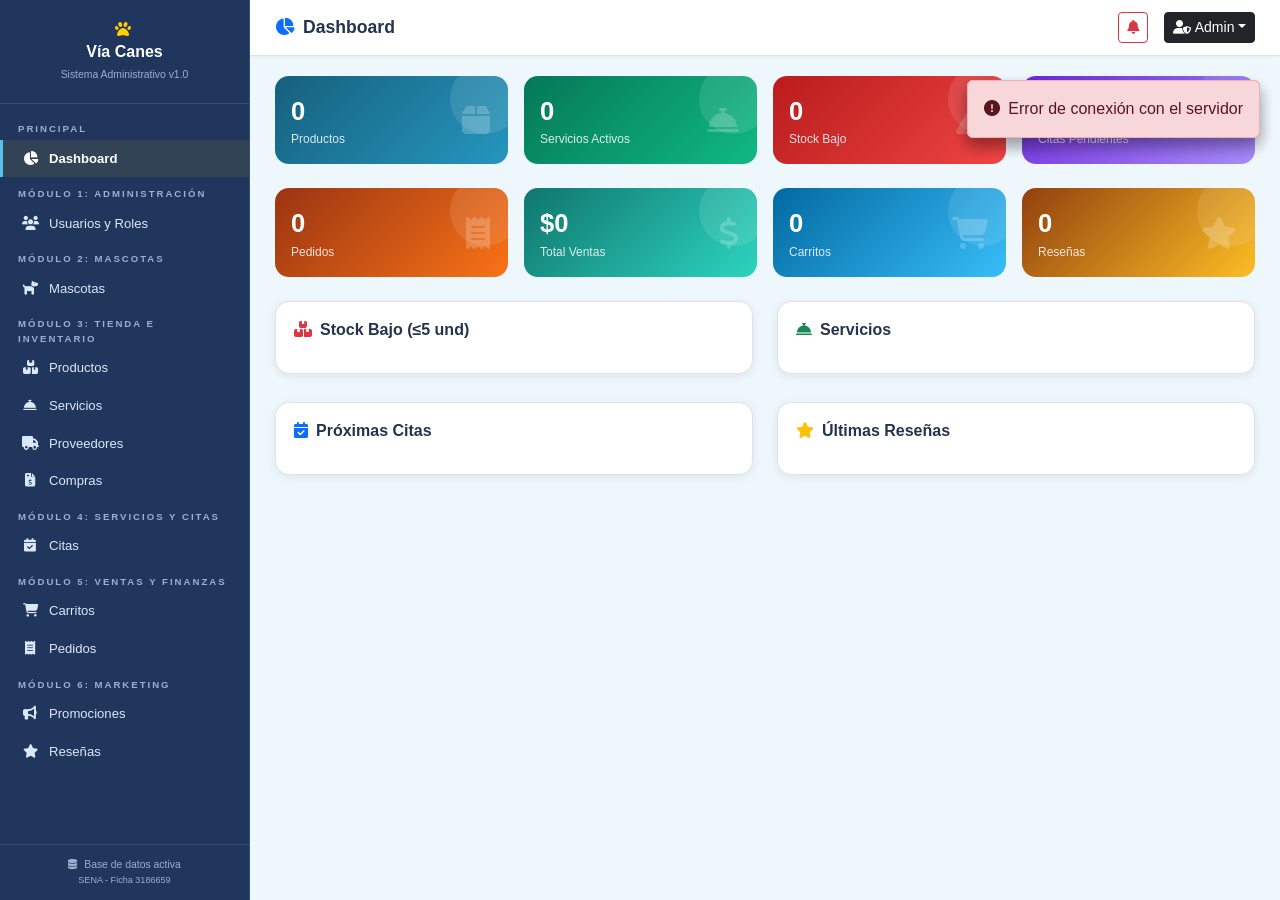
==== commit b27eb9fd: "README.md" ====
--- a/admin/index.html
+++ b/admin/index.html
@@ -15,7 +15,7 @@
 <div class="sidebar-brand">
 <i class="fa fa-paw me-1" style="color:#ffd000;"></i>
 <h5>Vía Canes</h5>
-<small>Sistema Administrativo v2.0</small>
+<small>Sistema Administrativo v1.0</small>
 </div>
 <nav class="sidebar-nav">
 <div class="nav-label">Principal</div>
@@ -214,18 +214,31 @@
 </div>
 <div class="mb-2"><label class="fw-bold small">Nombre:</label><input type="text" id="prodNombre" class="form-control form-control-sm" required></div>
 <div class="row g-2 mb-2">
-<div class="col-6"><label class="fw-bold small">Categoría:</label><select id="prodCategoria" class="form-select form-select-sm"></select></div>
+<div class="col-6"><label class="fw-bold small">Categoría:</label><select id="prodCategoria" class="form-select form-select-sm" required></select></div>
 <div class="col-6"><label class="fw-bold small">Estado:</label><select id="prodEstado" class="form-select form-select-sm"></select></div>
 </div>
-<div class="mb-2"><label class="fw-bold small">Costo Compra $:</label><input type="number" id="prodCosto" class="form-control form-control-sm" min="0" required></div>
-<div class="mb-2"><label class="fw-bold small">Precio Venta $:</label><input type="number" id="prodPrecio" class="form-control form-control-sm" min="0" required></div>
-<div class="row g-2 mb-2">
-<div class="col-6"><label class="fw-bold small">Stock:</label><input type="number" id="prodStock" class="form-control form-control-sm" value="0" min="0"></div>
+<div class="row g-2 mb-2">
+<div class="col-6"><label class="fw-bold small">Costo Compra $:</label><input type="number" id="prodCosto" class="form-control form-control-sm" min="0" required></div>
+<div class="col-6"><label class="fw-bold small">Precio Venta $:</label><input type="number" id="prodPrecio" class="form-control form-control-sm" min="0" required></div>
+</div>
+<div class="row g-2 mb-2">
+<div class="col-4"><label class="fw-bold small">Stock:</label><input type="number" id="prodStock" class="form-control form-control-sm" value="0" min="0"></div>
+<div class="col-4"><label class="fw-bold small">Stock Mín:</label><input type="number" id="prodStockMin" class="form-control form-control-sm" value="5" min="0"></div>
+<div class="col-4"><label class="fw-bold small">Unidad:</label>
+<select id="prodUnidad" class="form-select form-select-sm">
+<option value="unidad">Unidad</option>
+<option value="kg">Kilogramo</option>
+<option value="litro">Litro</option>
+<option value="metro">Metro</option>
+</select>
+</div>
+</div>
+<div class="row g-2 mb-2">
 <div class="col-6"><label class="fw-bold small">Cód. Barras:</label><input type="text" id="prodCodBarras" class="form-control form-control-sm"></div>
+<div class="col-6"><label class="fw-bold small">Marca:</label><input type="text" id="prodMarca" class="form-control form-control-sm"></div>
 </div>
 <div class="row g-2 mb-2">
 <div class="col-6"><label class="fw-bold small">Proveedor:</label><select id="prodProveedor" class="form-select form-select-sm"></select></div>
-<!-- CAMPO NUEVO: Selección de Especie / Mascota -->
 <div class="col-6">
 <label class="fw-bold small">Dirigido a:</label>
 <select id="prodEspecie" class="form-select form-select-sm" required>
@@ -236,6 +249,10 @@
 </select>
 </div>
 </div>
+<div class="row g-2 mb-2">
+<div class="col-6"><label class="fw-bold small">Peso/Volumen:</label><input type="text" id="prodPeso" class="form-control form-control-sm" placeholder="Ej: 1.5kg"></div>
+<div class="col-6"><label class="fw-bold small">Vencimiento:</label><input type="date" id="prodVencimiento" class="form-control form-control-sm"></div>
+</div>
 <div class="mb-3"><label class="fw-bold small">Descripción:</label><textarea id="prodDesc" class="form-control form-control-sm" rows="2"></textarea></div>
 <div class="d-grid gap-2">
 <button type="button" class="btn btn-sm btn-dark fw-bold" onclick="guardarProducto()">💾 GUARDAR EN SISTEMA VÍA CANES</button>
@@ -257,9 +274,9 @@
 <table class="table table-vc table-hover mb-0">
 <thead style="position:sticky;top:0;z-index:2;">
 <tr>
-<th>ID</th><th>Foto</th><th>Producto</th><th>Categoría</th><th>Costo</th><th>Precio</th><th>Stock</th><th>Estado</th><th>Acc.</th>
+<th>ID</th><th>Foto</th><th>Producto</th><th>Marca</th><th>Stock</th><th>Mín</th><th>Precio</th><th>Vence</th><th>Estado</th><th>Acc.</th>
 </tr>
-</thead>
+</thead>>
 <tbody id="tablaProductos"></tbody>
 </table>
 </div>
@@ -267,7 +284,6 @@
 </div>
 </div>
 </div>
-
 <!-- SERVICIOS -->
 <div class="mod-section" id="mod-servicios">
 <div class="row g-4">
@@ -411,86 +427,182 @@
 </div>
 </div>
 
-<!-- COMPRAS -->
+<!-- ===== MÓDULO 4: COMPRAS ===== -->
 <div class="mod-section" id="mod-compras">
-<div class="row g-4">
-<div class="col-lg-4">
-<div class="sketch-card fade-in">
-<h6 class="fw-bold mb-3" id="tituloFormCompra"><i class="fa fa-file-invoice-dollar me-2 text-success"></i>Compra</h6>
-<form id="formCompra">
-<input type="hidden" id="compraIdEdit">
-
-<div class="mb-2">
-<label class="fw-bold small">Proveedor:</label>
-<select id="compraProveedor" class="form-select form-select-sm" required></select>
-</div>
-
-<!-- 🆕 NUEVO CAMPO: N° Factura (Perfectamente integrado) -->
-<div class="mb-2">
-<label class="fw-bold small">N° Factura:</label>
-<input type="text" id="compraFactura" class="form-control form-control-sm" placeholder="Ej: FAC-2024-001" required>
-</div>
-
-<div class="mb-2">
-<label class="fw-bold small">Producto:</label>
-<select id="compraProducto" class="form-select form-select-sm" required></select>
-</div>
-
-<div class="row g-2 mb-2">
-<div class="col-6">
-<label class="fw-bold small">Cantidad:</label>
-<input type="number" id="compraCantidad" class="form-control form-control-sm" min="1" placeholder="Ej: 10" required>
-</div>
-<div class="col-6">
-<label class="fw-bold small">Costo Unit. $:</label>
-<input type="number" id="compraCosto" class="form-control form-control-sm" min="0" placeholder="Ej: 15000" required>
-</div>
-</div>
-
-<div class="mb-3">
-<label class="fw-bold small">Fecha:</label>
-<input type="date" id="compraFecha" class="form-control form-control-sm" required>
-</div>
-
-<div class="d-grid gap-2">
-<button type="button" class="btn btn-success btn-v w-100" id="btnGuardarCompra"><i class="fa fa-bolt me-1"></i>Guardado Automático</button>
-<button type="button" class="btn btn-outline-secondary btn-sm" onclick="limpiarFormCompra()"><i class="fa fa-eraser me-1"></i>Limpiar</button>
-</div>
-</form>
-
-<div class="mt-3 p-2 rounded-3 text-center small" id="comprasEstadoIndicador"><i class="fa fa-info-circle me-1"></i>Llena todos los campos y se guarda solo en 1.5s</div>
-<div class="alert alert-info mt-2 mb-0 small" style="padding:8px 12px;"><i class="fa fa-info-circle me-1"></i>Stock se ajusta automáticamente al guardar o eliminar.</div>
-</div>
-</div>
-
-<div class="col-lg-8">
-<div class="sketch-card fade-in">
-<div class="d-flex justify-content-between align-items-center mb-3">
-<h6 class="fw-bold mb-0"><i class="fa fa-file-invoice-dollar me-2"></i>Historial de Compras</h6>
-<span class="badge bg-primary" id="comprasTotalBadge">0 compras</span>
-</div>
-<div class="table-responsive">
-<table class="table table-vc table-hover mb-0">
-<thead>
-<tr>
-<th>ID</th>
-<th>Fecha</th>
-<th>Proveedor</th>
-<!-- 🆕 NUEVO ENCABEZADO: Factura -->
-<th>Factura</th>
-<th>Producto</th>
-<th>Cant.</th>
-<th>Costo Unit.</th>
-<th>Total</th>
-<th>Acc.</th>
-</tr>
-</thead>
-<tbody id="tablaCompras"></tbody>
-</table>
-</div>
-</div>
-</div>
-</div>
+  <div class="row g-4">
+    
+    <!-- FORMULARIO DE COMPRA -->
+    <div class="col-lg-4">
+      <div class="sketch-card fade-in">
+        <h6 class="fw-bold mb-3">
+          <i class="fa fa-file-invoice-dollar me-2 text-success"></i>Registrar Compra
+        </h6>
+        
+        <form id="formCompra">
+          <input type="hidden" id="compraIdEdit">
+
+          <div class="mb-2">
+            <label class="fw-bold small">Proveedor:</label>
+            <select id="compraProveedor" class="form-select form-select-sm" required></select>
+          </div>
+
+          <div class="mb-2">
+            <label class="fw-bold small">N° Factura:</label>
+            <input type="text" id="compraFactura" class="form-control form-control-sm" placeholder="Ej: FAC-2024-001" required>
+          </div>
+
+          <!-- ✅ SELECT DE PRODUCTO CON BOTÓN "+ NUEVO" -->
+          <div class="mb-2">
+            <label class="fw-bold small">Producto:</label>
+            <div class="input-group input-group-sm">
+              <select id="compraProducto" class="form-select" required>
+                <option value="">Seleccionar producto...</option>
+              </select>
+              <button type="button" class="btn btn-dark" onclick="mostrarFormNuevoProducto()" title="Crear nuevo producto">
+                <i class="fa fa-plus"></i> Nuevo
+              </button>
+            </div>
+          </div>
+
+          <div class="row g-2 mb-2">
+            <div class="col-6">
+              <label class="fw-bold small">Cantidad:</label>
+              <input type="number" id="compraCantidad" class="form-control form-control-sm" min="1" placeholder="Ej: 10" required>
+            </div>
+            <div class="col-6">
+              <label class="fw-bold small">Costo Unit. $:</label>
+              <input type="number" id="compraCosto" class="form-control form-control-sm" min="0" placeholder="Ej: 15000" required>
+            </div>
+          </div>
+
+          <div class="mb-3">
+            <label class="fw-bold small">Fecha:</label>
+            <input type="date" id="compraFecha" class="form-control form-control-sm" required>
+          </div>
+
+          <div class="d-grid gap-2">
+            <button type="button" class="btn btn-success w-100 fw-bold" id="btnGuardarCompra">
+              <i class="fa fa-save me-1"></i> Guardar Compra
+            </button>
+            <button type="button" class="btn btn-outline-secondary btn-sm" onclick="limpiarFormCompra()">
+              <i class="fa fa-eraser me-1"></i> Limpiar Formulario
+            </button>
+          </div>
+        </form>
+      </div>
+
+      <!-- ✅ FORMULARIO PARA CREAR PRODUCTO NUEVO (OCULTO POR DEFECTO) -->
+      <div id="formNuevoProductoContainer" style="display:none; margin-top:20px;">
+        <div class="sketch-card fade-in border-start border-4 border-success">
+          <h6 class="fw-bold mb-3 text-success">
+            <i class="fa fa-plus-circle me-2"></i>Crear Producto Nuevo
+          </h6>
+          
+          <form id="formProductoNuevo">
+            <div class="mb-2">
+              <label class="fw-bold small">Nombre del Producto:</label>
+              <input type="text" id="nuevoProdNombre" class="form-control form-control-sm" required>
+            </div>
+
+            <div class="row g-2 mb-2">
+              <div class="col-6">
+                <label class="fw-bold small">Categoría:</label>
+                <select id="nuevoProdCategoria" class="form-select form-select-sm" required></select>
+              </div>
+              <div class="col-6">
+                <label class="fw-bold small">Estado:</label>
+                <select id="nuevoProdEstado" class="form-select form-select-sm">
+                  <option value="1">Activo</option>
+                  <option value="2">Inactivo</option>
+                </select>
+              </div>
+            </div>
+
+            <div class="row g-2 mb-2">
+              <div class="col-6">
+                <label class="fw-bold small">Costo Compra $:</label>
+                <input type="number" id="nuevoProdCosto" class="form-control form-control-sm" min="0" required>
+              </div>
+              <div class="col-6">
+                <label class="fw-bold small">Precio Venta $:</label>
+                <input type="number" id="nuevoProdPrecio" class="form-control form-control-sm" min="0" required>
+              </div>
+            </div>
+
+            <div class="row g-2 mb-2">
+              <div class="col-6">
+                <label class="fw-bold small">Stock Inicial:</label>
+                <input type="number" id="nuevoProdStock" class="form-control form-control-sm" value="0" min="0">
+              </div>
+              <div class="col-6">
+                <label class="fw-bold small">Cód. Barras:</label>
+                <input type="text" id="nuevoProdCodBarras" class="form-control form-control-sm">
+              </div>
+            </div>
+
+            <div class="mb-2">
+              <label class="fw-bold small">Dirigido a:</label>
+              <select id="nuevoProdEspecie" class="form-select form-select-sm" required>
+                <option value="1">🐶 Perro</option>
+                <option value="2">🐱 Gato</option>
+                <option value="1,2">🐶🐱 Perro y Gato</option>
+                <option value="3">🐾 Otra especie</option>
+              </select>
+            </div>
+
+            <div class="mb-3">
+              <label class="fw-bold small">Descripción:</label>
+              <textarea id="nuevoProdDesc" class="form-control form-control-sm" rows="2"></textarea>
+            </div>
+
+            <div class="d-grid gap-2">
+              <button type="button" class="btn btn-dark fw-bold" onclick="guardarProductoNuevo()">
+                💾 GUARDAR EN SISTEMA VÍA CANES
+              </button>
+              <button type="button" class="btn btn-outline-secondary btn-sm" onclick="ocultarFormNuevoProducto()">
+                <i class="fa fa-times me-1"></i> Cancelar
+              </button>
+            </div>
+          </form>
+        </div>
+      </div>
+
+    </div>
+
+    <!-- TABLA DE HISTORIAL DE COMPRAS -->
+    <div class="col-lg-8">
+      <div class="sketch-card fade-in">
+        <div class="d-flex justify-content-between align-items-center mb-3">
+          <h6 class="fw-bold mb-0">
+            <i class="fa fa-history me-2"></i>Historial de Compras
+          </h6>
+          <span class="badge bg-primary rounded-pill" id="comprasTotalBadge">0 compras</span>
+        </div>
+        
+        <div class="table-responsive" style="max-height:550px; overflow-y:auto;">
+          <table class="table table-vc table-hover mb-0 align-middle">
+            <thead style="position:sticky; top:0; z-index:2; background:#fff;">
+              <tr>
+                <th>ID</th>
+                <th>Fecha</th>
+                <th>Proveedor</th>
+                <th>Factura</th>
+                <th>Producto</th>
+                <th>Cant.</th>
+                <th>Costo U.</th>
+                <th>Total</th>
+                <th class="text-center">Acciones</th>
+              </tr>
+            </thead>
+            <tbody id="tablaCompras">
+              <!-- Se llena dinámicamente con JS -->
+            </tbody>
+          </table>
+        </div>
+      </div>
+    </div>
+
+  </div>
 </div>
 
 <!-- MÓDULO CITAS -->
